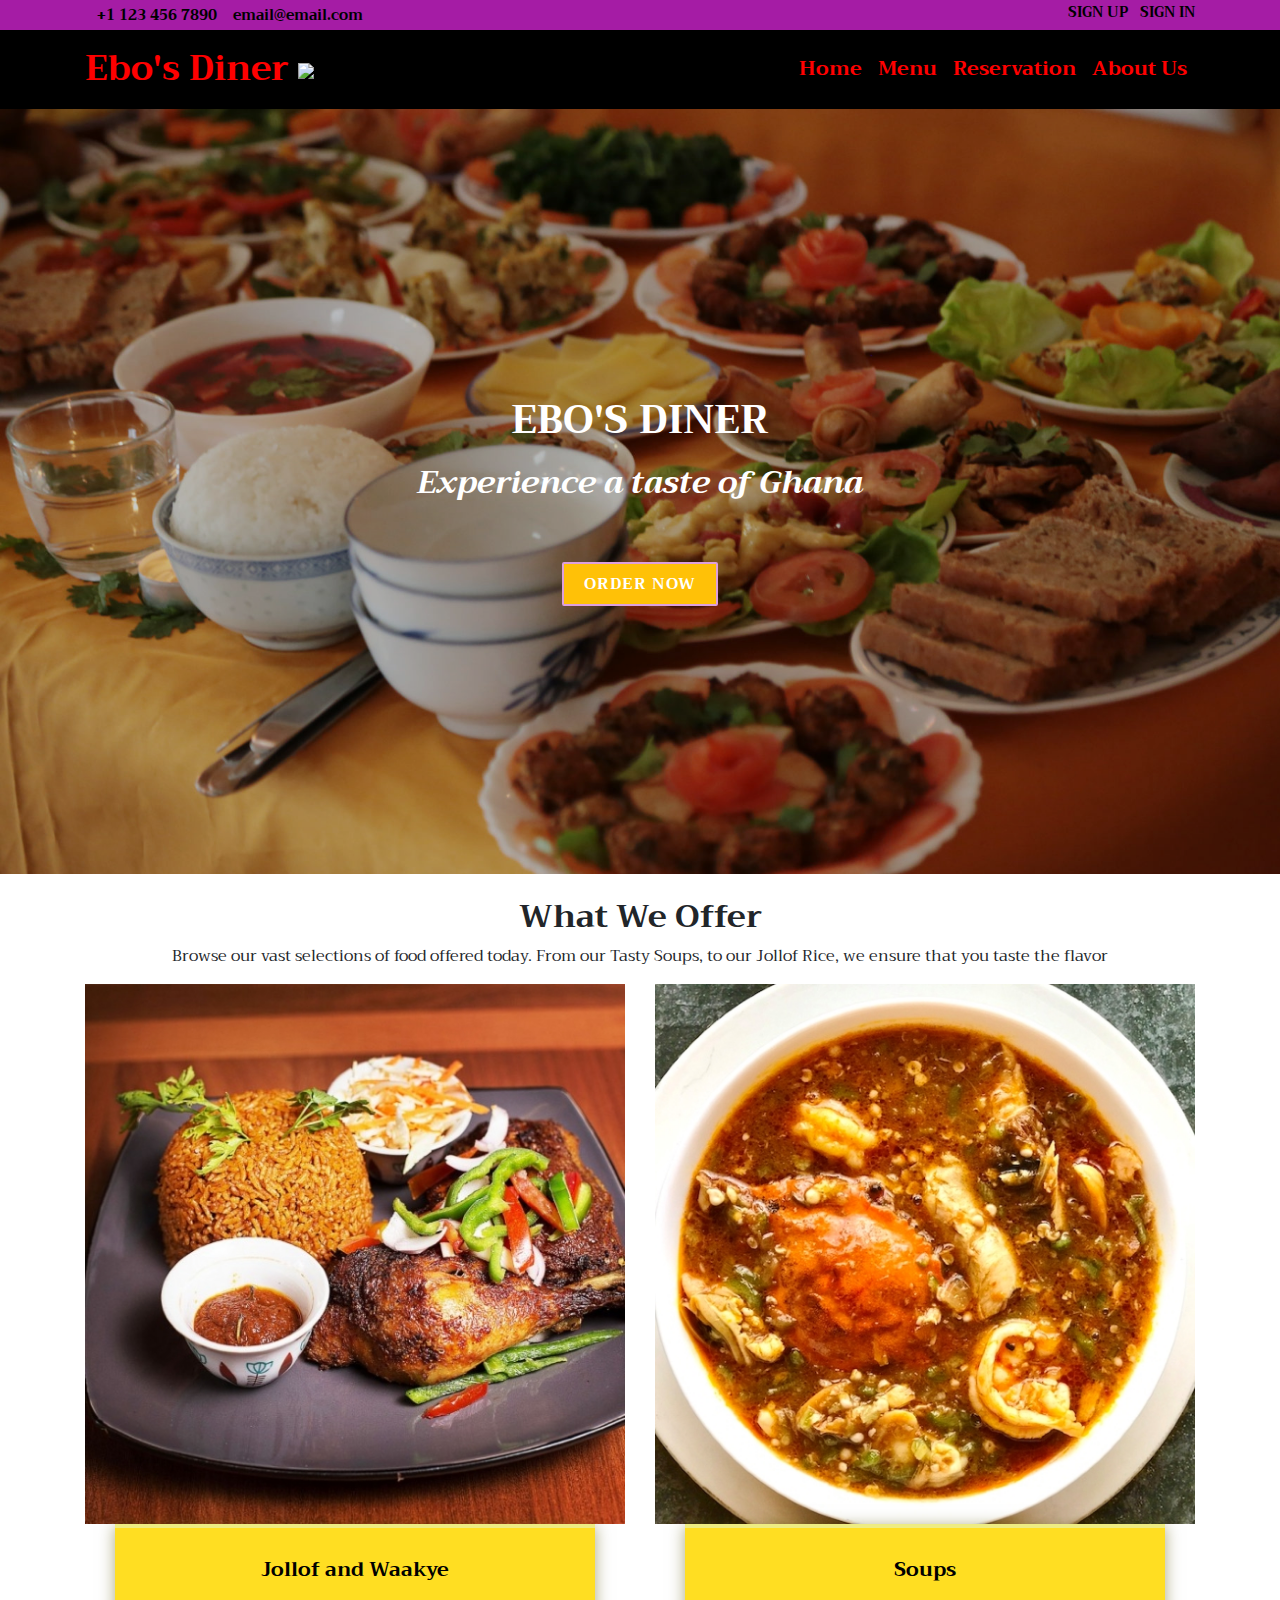
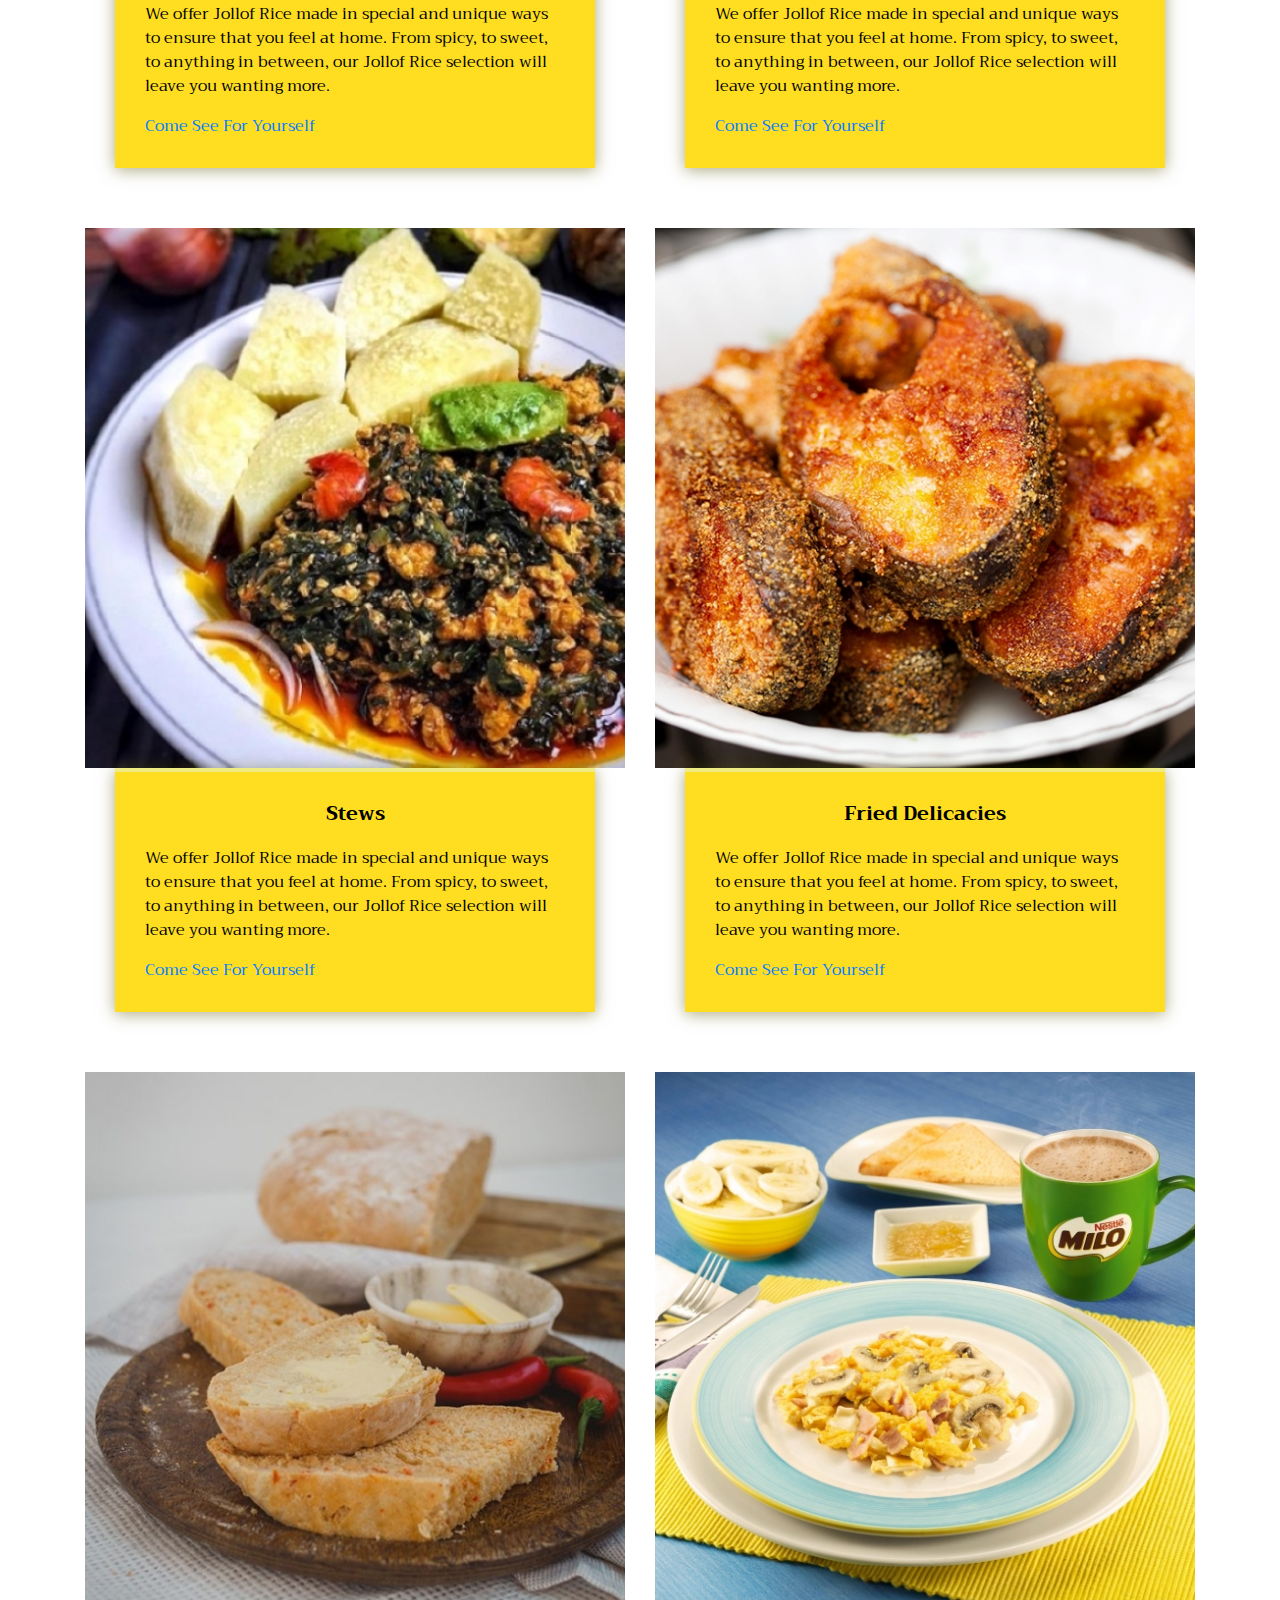
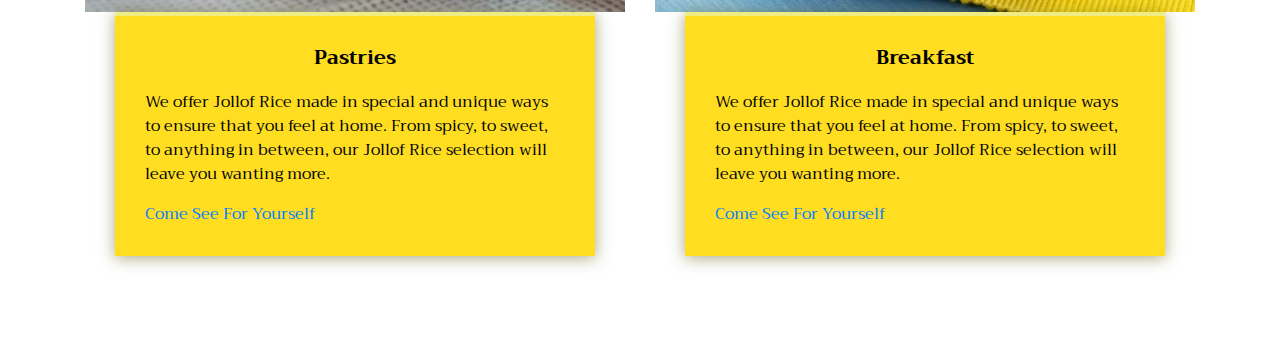
==== index.html @ 448d0c9b "main food page" ====
<!DOCTYPE html>
<html lang="en">
<head>
    <meta charset="UTF-8">
    <meta http-equiv="X-UA-Compatible" content="IE=edge">
    <meta name="viewport" content="width=device-width, initial-scale=1.0">
    <link rel="stylesheet" href="https://stackpath.bootstrapcdn.com/bootstrap/4.3.1/css/bootstrap.min.css" integrity="sha384-ggOyR0iXCbMQv3Xipma34MD+dH/1fQ784/j6cY/iJTQUOhcWr7x9JvoRxT2MZw1T" 
    crossorigin="anonymous">
    <link rel="stylesheet" href="styles.css">
    <link rel="preconnect" href="https://fonts.gstatic.com">
    <link href="https://fonts.googleapis.com/css2?family=Limelight&family=Trirong:ital,wght@0,400;0,500;1,400&display=swap" rel="stylesheet">
    <title>Ebo's Diner</title>
</head>
<body>
    

<section>
    <div class="cover">
        <div class="container">
            <div class="row">
                <div class="col-md-6 d-flex align-items-center">
                    <p class="mb-0 phone pl-md-2">
                        <a href="#" class="mr-2">
                            <i class="fas fa-phone mr-1"></i>
                            +1 123 456 7890
                        </a>
                        <a href="#"><i class="fas fa-paper-plane mr-1"></i>
                        email@email.com
                        </a>
                    </p>
                </div>
                <div class="col-md-6 d-flex justify-content-md-end">
                    <div class="social-icon mr-4">
                        <p class="mb-0 d-flex">
                            <a href="#" class="d-flex align-items-center justify-content-center">
                                <i class="fab fa-facebook"></i>
                            </a>
                            <a href="#" class="d-flex align-items-center justify-content-center">
                                <i class="fab fa-twitter"></i>
                            </a>
                            <a href="#" class="d-flex align-items-center justify-content-center">
                                <i class="fab fa-instagram"></i>
                            </a>
                        </p>
                    </div>
                    <div class="reg">
                        <a href="#" class="mr-2 mb-0">Sign Up</a>
                        <a href="">Sign In</a>
                    </div>
                </div>
            </div>
        </div>
    </div>

    <!--Nav-->
    <nav class="navbar navbar-expand-lg main-navbar bg-color main-navbar-color" id="main-navbar">
        <div class="container">
            <a class="navbar-brand" href="#">Ebo's Diner <img src="https://img.icons8.com/fluent/48/000000/street-food.png"/></a>
            <div class="order-lg-last btn-group">
                <i class="fas fa-shopping-bag fa-2x"></i>
            </div>
            <button class="navbar-toggler" type="button" data-toggle="collapse" data-target="#myNav" 
            aria-controls="nav" aria-expanded="false" aria-label="Toggle navigation"> <i class="fas fa-bars"></i>
            </button>
            <div class="collapse navbar-collapse" id="myNav">
                <ul class="navbar-nav ml-auto">
                    <li class="nav-item">
                        <a href="#" class="nav-link">Home</a>
                    </li>
                    <li class="nav-item">
                        <a href="menu.html" class="nav-link">Menu</a>
                    </li>
                    <li class="nav-item">
                        <a href="reserve.html" class="nav-link">Reservation</a>
                    </li>
                    <li class="nav-item">
                        <a href="aboutus.html" class="nav-link">About Us</a>
                    </li>
                </ul>
            </div>
        </div>
    </nav>

    <!--Hero Section-->
    <section id="hero">
        <div class="hero-container">
            <div class="hero-logo">
                <h1 class="font-weight-bold">Ebo's Diner</h1>
            </div>
            <h2 class="font-weight-bold">Experience a taste of Ghana </h2>
            <div class="actions">
                <a href="#" class="btn-get-started bg-warning">Order Now</a>
            </div>
        </div>
    </section>

    <!--Offered-->
<section id="menu" class="menu pt-4">
    <div class="container">
        <div class="section-title">
            <h2 class="text-center font-weight-bold">What We Offer</h2>
            <p class="text-center">Browse our vast selections of food offered today. From our Tasty Soups, to our Jollof Rice, we ensure that you
                taste the flavor 
            </p>
        </div>
        <div class="row">
            <div class="col-md-6 d-flex align-items-stretch">
                <div class="card">
                    <div class="card-img">
                        <img src="images/jollof1.jpg" alt="jollof">
                    </div>
                    <div class="card-body">
                        <h5 class="card-title">
                            <a href="#">Jollof and Waakye</a>
                        </h5>
                        <p class="card-text">
                            We offer Jollof Rice made in special and unique ways to ensure that you feel at home. From spicy, to sweet, 
                            to anything in between, our Jollof Rice selection will leave you wanting more. 
                        </p>
                        <div class="read more">
                            <a href="#">
                                <i class="fas fa-arrow-circle-right"></i>
                                Come See For Yourself 
                            </a>
                        </div>
                    </div>
                </div>
            </div>
            <!---->

            <div class="col-md-6 d-flex align-items-stretch">
                <div class="card">
                    <div class="card-img">
                        <img src="images/banku2.jpg" alt="jollof">
                    </div>
                    <div class="card-body">
                        <h5 class="card-title">
                            <a href="#">Soups</a>
                        </h5>
                        <p class="card-text">
                            We offer Jollof Rice made in special and unique ways to ensure that you feel at home. From spicy, to sweet, 
                            to anything in between, our Jollof Rice selection will leave you wanting more. 
                        </p>
                        <div class="read more">
                            <a href="#">
                                <i class="fas fa-arrow-circle-right"></i>
                                Come See For Yourself 
                            </a>
                        </div>
                    </div>
                </div>
            </div>
            <!---->

            <div class="col-md-6 d-flex align-items-stretch">
                <div class="card">
                    <div class="card-img">
                        <img src="images/stew7.jpg" alt="jollof">
                    </div>
                    <div class="card-body">
                        <h5 class="card-title">
                            <a href="#">Stews</a>
                        </h5>
                        <p class="card-text">
                            We offer Jollof Rice made in special and unique ways to ensure that you feel at home. From spicy, to sweet, 
                            to anything in between, our Jollof Rice selection will leave you wanting more. 
                        </p>
                        <div class="read more">
                            <a href="#">
                                <i class="fas fa-arrow-circle-right"></i>
                                Come See For Yourself 
                            </a>
                        </div>
                    </div>
                </div>
            </div>
            <!---->

            <div class="col-md-6 d-flex align-items-stretch">
                <div class="card">
                    <div class="card-img">
                        <img src="images/fish2.jpg" alt="jollof">
                    </div>
                    <div class="card-body">
                        <h5 class="card-title">
                            <a href="#">Fried Delicacies</a>
                        </h5>
                        <p class="card-text">
                            We offer Jollof Rice made in special and unique ways to ensure that you feel at home. From spicy, to sweet, 
                            to anything in between, our Jollof Rice selection will leave you wanting more. 
                        </p>
                        <div class="read more">
                            <a href="#">
                                <i class="fas fa-arrow-circle-right"></i>
                                Come See For Yourself 
                            </a>
                        </div>
                    </div>
                </div>
            </div>
            <!---->

            <div class="col-md-6 d-flex align-items-stretch">
                <div class="card">
                    <div class="card-img">
                        <img src="images/bread2.jpg" alt="jollof">
                    </div>
                    <div class="card-body">
                        <h5 class="card-title">
                            <a href="#">Pastries</a>
                        </h5>
                        <p class="card-text">
                            We offer Jollof Rice made in special and unique ways to ensure that you feel at home. From spicy, to sweet, 
                            to anything in between, our Jollof Rice selection will leave you wanting more. 
                        </p>
                        <div class="read more">
                            <a href="#">
                                <i class="fas fa-arrow-circle-right"></i>
                                Come See For Yourself 
                            </a>
                        </div>
                    </div>
                </div>
            </div>
            <!---->

            <div class="col-md-6 d-flex align-items-stretch">
                <div class="card">
                    <div class="card-img">
                        <img src="images/breakfast1.jpg" alt="jollof">
                    </div>
                    <div class="card-body">
                        <h5 class="card-title">
                            <a href="#">Breakfast</a>
                        </h5>
                        <p class="card-text">
                            We offer Jollof Rice made in special and unique ways to ensure that you feel at home. From spicy, to sweet, 
                            to anything in between, our Jollof Rice selection will leave you wanting more. 
                        </p>
                        <div class="read more">
                            <a href="#">
                                <i class="fas fa-arrow-circle-right"></i>
                                Come See For Yourself 
                            </a>
                        </div>
                    </div>
                </div>
            </div>
        </div>
    </div>
</section>
</section>


<script src="app.js"></script>

<script src="https://kit.fontawesome.com/389769c8c7.js" crossorigin="anonymous"></script>

<script src="https://code.jquery.com/jquery-3.3.1.slim.min.js" integrity="sha384-q8i/X+965DzO0rT7abK41JStQIAqVgRVzpbzo5smXKp4YfRvH+8abtTE1Pi6jizo" crossorigin="anonymous"></script>
<script src="https://cdnjs.cloudflare.com/ajax/libs/popper.js/1.14.7/umd/popper.min.js" integrity="sha384-UO2eT0CpHqdSJQ6hJty5KVphtPhzWj9WO1clHTMGa3JDZwrnQq4sF86dIHNDz0W1" crossorigin="anonymous"></script>
<script src="https://stackpath.bootstrapcdn.com/bootstrap/4.3.1/js/bootstrap.min.js" integrity="sha384-JjSmVgyd0p3pXB1rRibZUAYoIIy6OrQ6VrjIEaFf/nJGzIxFDsf4x0xIM+B07jRM" crossorigin="anonymous"></script>
</body>
</html>
---- styles.css ----
body {
    font-family: 'Limelight', cursive;
    font-family: 'Trirong', serif;
}

.cover {
    position: relative;
    z-index: 0;
    width: 100%;
    background: rgb(165, 28, 165);
}

.phone {
    z-index: 1;
    font-weight: 200;
}

.phone i {
    color: black;
}

.phone a {
    color: black;
    font-size: .9rem;
    font-weight: bold;
}

.reg {
    width: 50%;
    text-align: right;
}

.reg a {
    color: black;
    text-transform: uppercase;
    font-size: 0.9rem;
    font-weight: bold;
}

.social-icon {
    display: inline-block;
    width: 50%;
}

.social-icon p {
    display: block;
    width: 100%;
}

.social-icon p a {
    height: 30px;
    margin-right: 10px;
}

.social-icon p a i {
    font-size: 13px;
    color: black;
}

.social-icon p a:hover {
    background: rgb(228, 228, 18);
    border-color: rgb(228, 228, 18);
}

.social-icon p a:hover i {
    color: white;
}

.bg-color {
    background: black;
}

.navbar-brand {
    color: red;
    font-weight: bold;
    font-size: 35px!important;
}

.nav-link {
    font-weight: bold;
    color: red;
    font-size: 20px;
}

.btn-group {
    color: red;
}

.navbar-toggler i {
    color: red;
}

#hero {
    display: table;
    width: 100%;
    height: 85vh;
    background: url(./images/background6.jpg);
    background-size: cover;
}

@media (min-width: 1024px) {
    #hero {
        background-attachment: fixed;
    }
}

#hero .hero-logo {
    margin: 20px;
    max-width: 100%;
}

#hero .hero-container {
    background: rgba(0,0,0,0.2);
    display: table-cell;
    margin: 0;
    padding: 0;
    text-align: center;
    vertical-align: middle;
}

#hero h1 {
    margin: 30px 0 10px 0;
    font-weight: bold;
    line-height: 48px;
    text-transform: uppercase;
    color: white;
}

@media (max-width: 768px) {
    #hero h1 {
        font-size: 28px;
        line-height: 36px;
    }
}

#hero h2 {
    color: white;
    margin-bottom: 50px;
    font-style: italic;
}

@media (max-width: 768px) {
    #hero h2 {
        font-size: 24px;
        line-height: 26px;
        margin-bottom: 30px;
    }
    #hero h2 {
        font-size: 24px;
        line-height: 26px;
        margin-bottom: 30px;
    }
}

#hero .actions a {
    text-transform: uppercase;
    font-weight: bold;
    font-size: 16px;
    letter-spacing: 1px;
    display: inline-block;
    padding: 8px 20px;
    border-radius: 2px;
    transition: 0.5s;
    margin: 10px;
}

#hero .btn-get-started {
    background: red;
    border: 2px solid plum;
    color: white;
}

#hero .btn-get-started:hover {
    background: none;
    border: 2px solid white;
    color: white;
    text-decoration: none;
    font-style: italic;
}

.menu {
    padding-bottom: 40px;
}

.menu .card {
    border: 0;
    padding: 0 30px;
    margin-bottom: 60px;
    position: relative;
    background: transparent;
}

.menu .card-img {
    width: calc(100% + 60px);
    margin-left: -30px;
    overflow: hidden;
    z-index: 9;
    border-radius: 0;
}

.menu .card-img img {
    max-width: 100%;
    transition: all 0.3s ease-in-out;
}

.menu .card-body {
    z-index: 10;
    background: rgb(255, 222, 34);
    border-top: 4px solid rgb(238, 236, 130);
    padding: 30px;
    box-shadow: 0px 2px 15px rgba(92, 86, 0, 0.5);
    transition: 0.3s;
}

.menu .card-title {
    font-weight: bold;
    text-align: center;
    margin-bottom: 20px;
}

.menu .card-title a {
    color: black;
    transition: 0.3s;
}

.menu .card-text {
    color: black;
}

.menu .read-more a {
    color: black;
    text-transform: uppercase;
    font-weight: bold;
    font-size: 12px;
    transition: 0.3s;
}

.menu .read-more a:hover {
    color: coral;
}

.menu .card:hover img {
    transform: scale(1.1);

}

.menu .card:hover .card-body {
    border-color: rgb(255, 251, 0);
}

.menu .card:hover .card-body {
    border-color: goldenrod;
}

.menu .card:hover .card-body .card-title a {
    color: rgb(240, 49, 49);
}

.bg-img {
    background: black;
}

.text-color {
    color: gold;
}

.food-section h2 {
    font-style: italic;
    font-size: 40px;
}

.food {
    width: 100%;
    display: block;
    margin-bottom: 30px;
    transition: all 0.3s ease;
}

.food .img {
    display: block;
    border-radius: 10px;
    height: 500px;
    position: relative;
    transition: all 0.3s ease;
    z-index: 0;
}

.food .img:after {
    z-index: -1;
    position: absolute;
    top: 0;
    left: 0;
    right: 0;
    bottom: 0;
    content: '';
    background: black;
    opacity: 0;
    border-radius: 4px;
    transition: all 0.6s ease;
}

.food .img .icons .icon-block a {
    margin: 0 10px;
    width: 65px;
    height: 65px;
    border: 1px solid rgba(3, 0, 0, 0.5);
}

.food .img .icons .icon-block a i {
    color: white;
}

.food .text {
    padding: 20px;
    position: relative;
}

.food .text .new, .food .text .day, .food .text .week {
    position: absolute;
    top: 0;
    left: 4px;
    font-size: 15px;
    padding: 0 10px;
    color: white;
}

.food .text .new {
    background: red
}

.food .text .day {
    background: rgb(253, 215, 1);
    color: black;
}

.food .text .week {
    background: rgb(0, 94, 0);
}

.food .text h2 {
    font-size: 22px;
    text-transform: capitalize;
    font-weight: 500;
}

.food .text .category {
    font-style: italic;
    color: rgb(180, 8, 180)
}

.food .text .price {
    font-style: italic;
    color: white;
}

.food:hover .img .icons {
    opacity: 1;
}

.food:hover .img:after {
    opacity: .3;
}

.glow {
    display: inline-block;
    vertical-align: middle;
    transform: perspective(1px) translateZ(0);
    box-shadow: 0 0 1px rgba(0,0,0,0);
    transition-duration: 0.3s;
    transition-property: box-shadow;
}

.glow:hover, glow:focus, glow:active {
    box-shadow: 1px 1px 8px rgb(211, 140, 9);
}

.btn-menu {
    display: inline-block;
    vertical-align: middle;
    color: rgb(255, 255, 255)!important;
    transform: perspective(1px) translateZ(0);
    box-shadow: 0 0 1px rgb(211, 140, 9);
    position: relative;
    overflow: hidden;
}

.btn-menu:before {
    content: '';
    position: absolute;
    z-index: -1;
    left: 51%;
    right: 51%;
    top: 0;
    background: goldenrod;
    height: 4px;
    transition-property: left, right;
    transition-duration: 0.3s;
    transition-timing-function: ease-out;
}

.btn-menu:hover:before, .btn-menu:focus:before, .btn-menu:active:before {
    left: 0;
    right: 0;
}
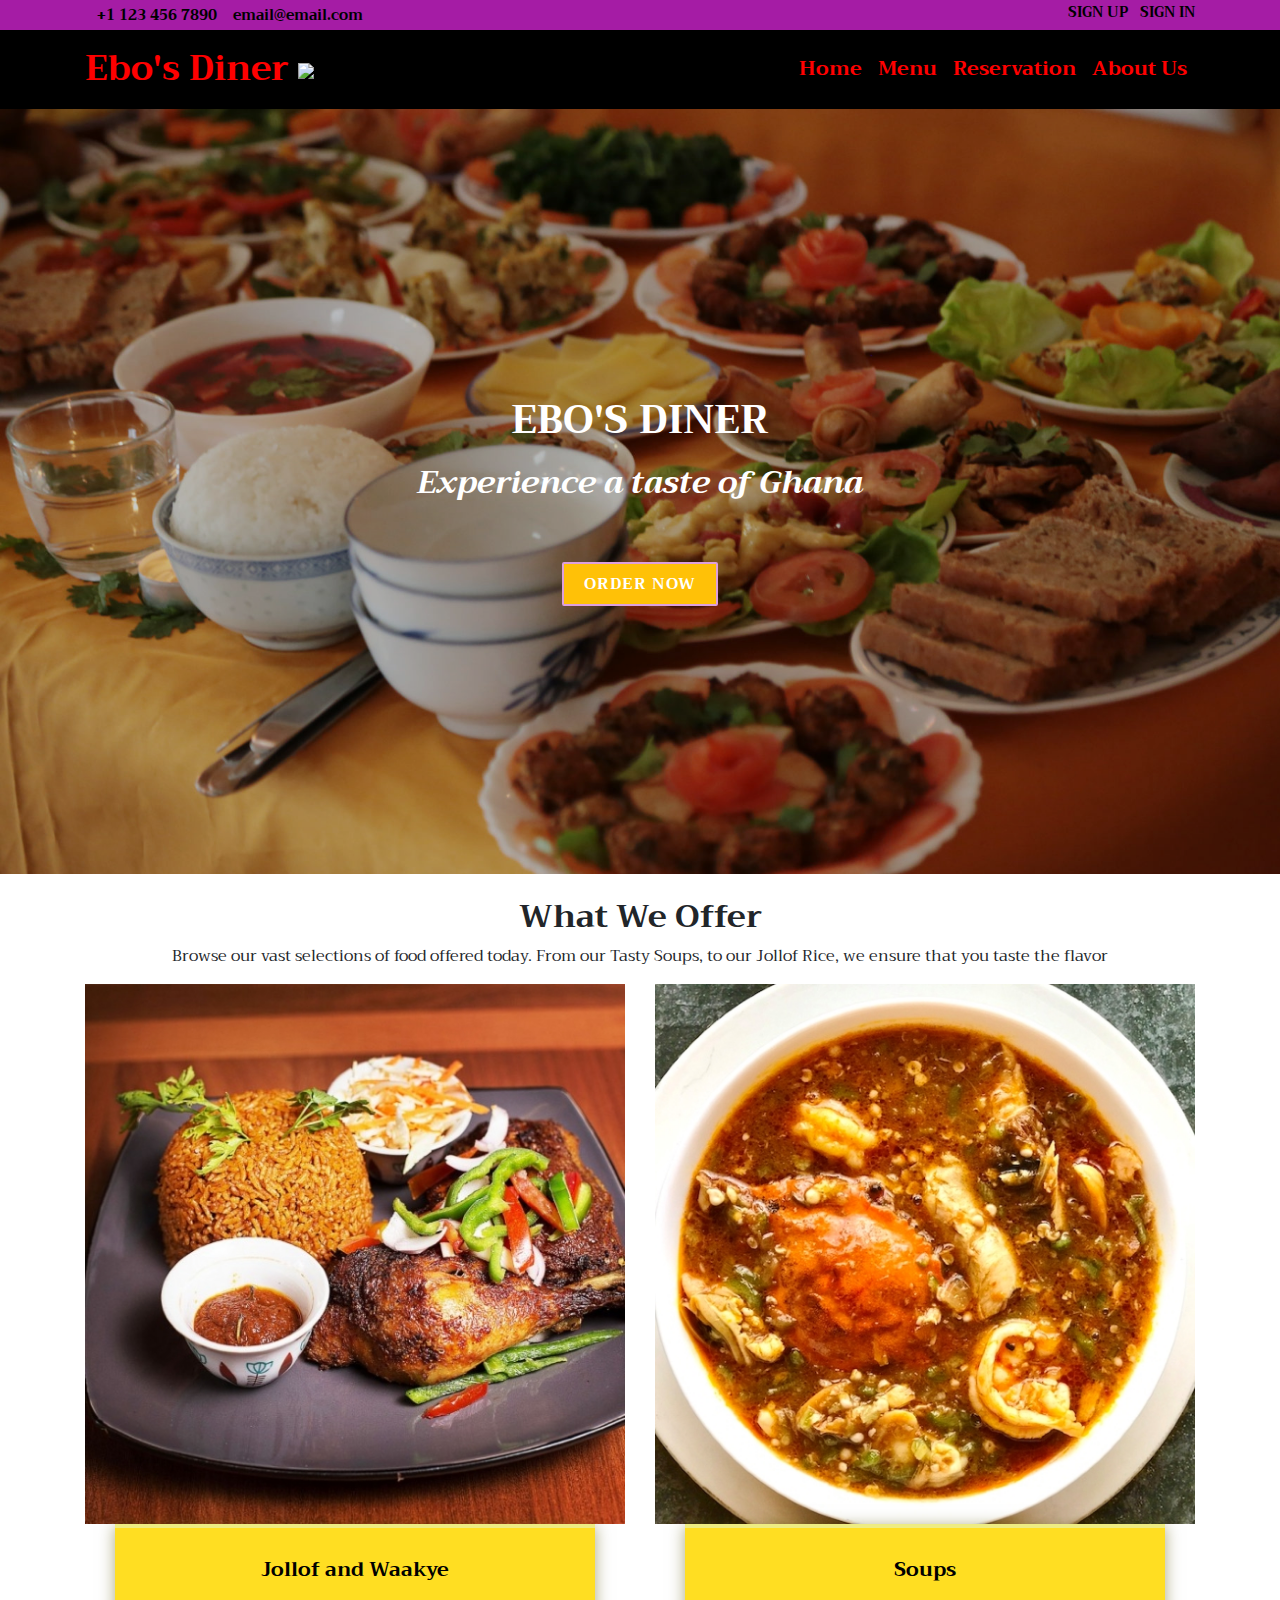
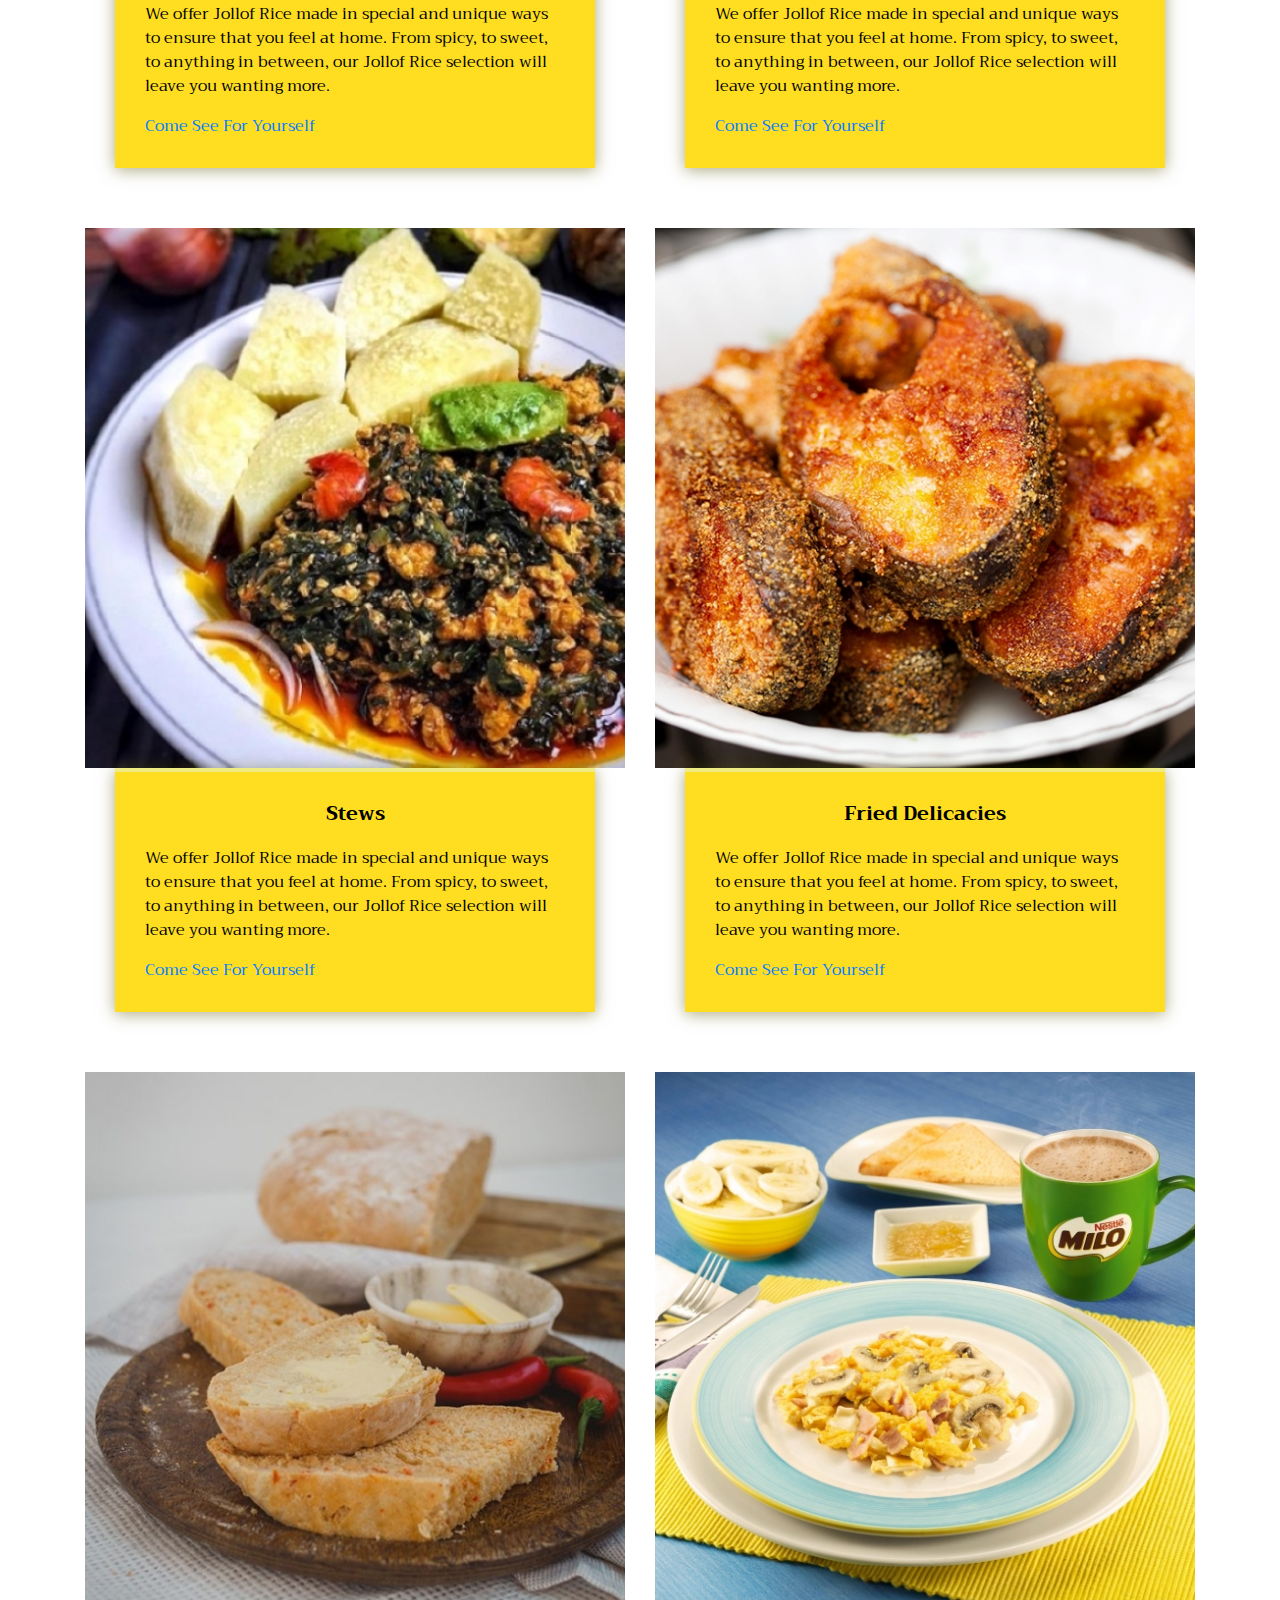
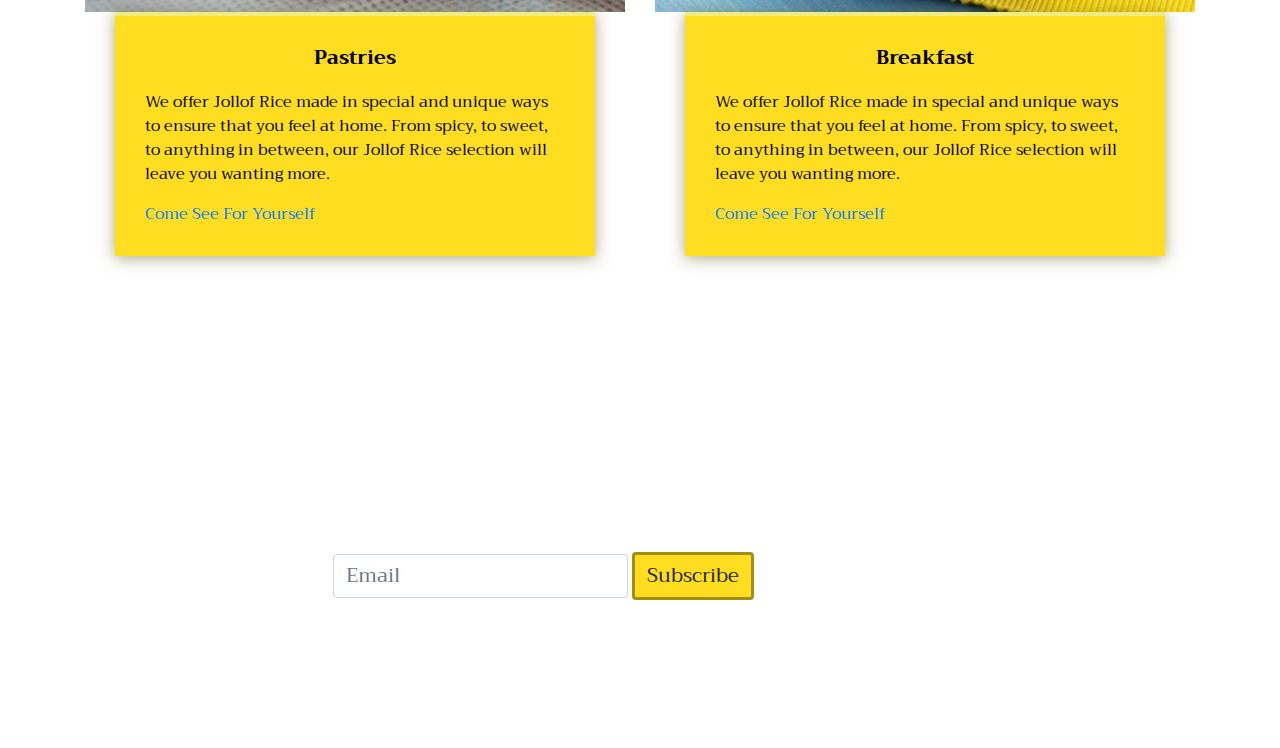
==== commit 944e4b70: "subscribe feature" ====
--- a/index.html
+++ b/index.html
@@ -94,7 +94,7 @@
         </div>
     </section>
 
-    <!--Offered-->
+    <!--Featured-->
 <section id="menu" class="menu pt-4">
     <div class="container">
         <div class="section-title">
@@ -252,7 +252,24 @@
 </section>
 
 
-<script src="app.js"></script>
+<!--Subscribe-->
+<section id="subscribe" class="py-5">
+    <div class="container">
+        <div class="row align-items-center my-5">
+            <div class="col-sm-10 mx-auto-text-center mb-5">
+                <h4 class="display-3 mb-5 text-uppercase text-white text-center">
+                    Check Out Our Latest Offers
+                </h4>
+                <form class="form-inline d-flex justify-content-center">
+                    <input type="text" class="form-control w-35" placeholder="Email">
+                    <button class="btn form-btn m-1">Subscribe</button>
+                </form>
+            </div>
+        </div>
+    </div>
+</section>
+
+
 
 <script src="https://kit.fontawesome.com/389769c8c7.js" crossorigin="anonymous"></script>
 
--- a/styles.css
+++ b/styles.css
@@ -401,4 +401,122 @@
 .btn-menu:hover:before, .btn-menu:focus:before, .btn-menu:active:before {
     left: 0;
     right: 0;
+}
+
+.chef h2 {
+    color: black;
+}
+
+.chef .col-sm-3 {
+    padding: 0;
+}
+
+.chef .card > a {
+    display: block;
+}
+
+.chef .card img {
+    width: 100%;
+}
+
+.chef .card h4 {
+    color: white;
+    text-transform: uppercase;
+}
+
+.chef .card p {
+    font-size: 11px;
+    color: white;
+    opacity: .75;
+    margin: 0;
+    padding: 0 35px;
+}
+
+.chef .card .social-nav {
+    margin-bottom: 45px;
+}
+
+.chef .card .social-nav a {
+    color: white;
+    font-size: 16px;
+    margin: 0 4px;
+}
+
+.chef .card .social-nav a:hover {
+    opacity: .75;
+}
+
+.chef .card:hover .chef-over {
+    opacity: 1;
+    visibility: visible;
+}
+
+.chef .card:hover .card-title-wrap {
+    background-color: rgb(223, 3, 47);
+}
+
+.chef .card:hover .card-title-wrap .card-title, 
+.chef .card:hover .card-title-wrap .card-text {
+    color: white;
+}
+
+.chef .chef-over {
+    padding-top:  45px;
+    position: absolute;
+    width: 100%;
+    height: 100%;
+    background: rgba(0,0,0,0.8);
+    top: 0;
+    left: 0;
+    text-align: center;
+    opacity: 0;
+    visibility: hidden;
+    transition: all 0.3s ease;
+}
+
+.chef .card-title-wrap {
+    padding: 15px 25px;
+    position: relative;
+    z-index: 9;
+    background: white;
+}
+
+.chef .card-title-wrap .card-title, 
+.chef .card-title-wrap .card-text {
+    display: block;
+    margin: 0;
+}
+
+.chef .card-title-wrap .card-title {
+    font-size: 24px;
+    color: black;
+}
+
+.chef .card-title-wrap .card-text {
+    font-size: 18px;
+    color: black;
+}
+
+#subscribe {
+    background: linear-gradient(rgba(0,0,0,0.5), rgba(0,0,0,0.5)), url(./images/background6.jpg);
+    background-attachment: fixed;
+    background-position: center;
+    background-repeat: no-repeat;
+    background-size: cover;
+}
+
+#subscribe h4 {
+    font-size: 2.5rem;
+    font-weight: bold;
+}
+
+#subscribe .form-control {
+    background: transparent;
+    font-size: 20px;
+}
+
+#subscribe .form-btn {
+    font-size: 20px;
+    background: rgb(255, 222, 34);
+    border: 3px solid rgb(163, 141, 18);
 }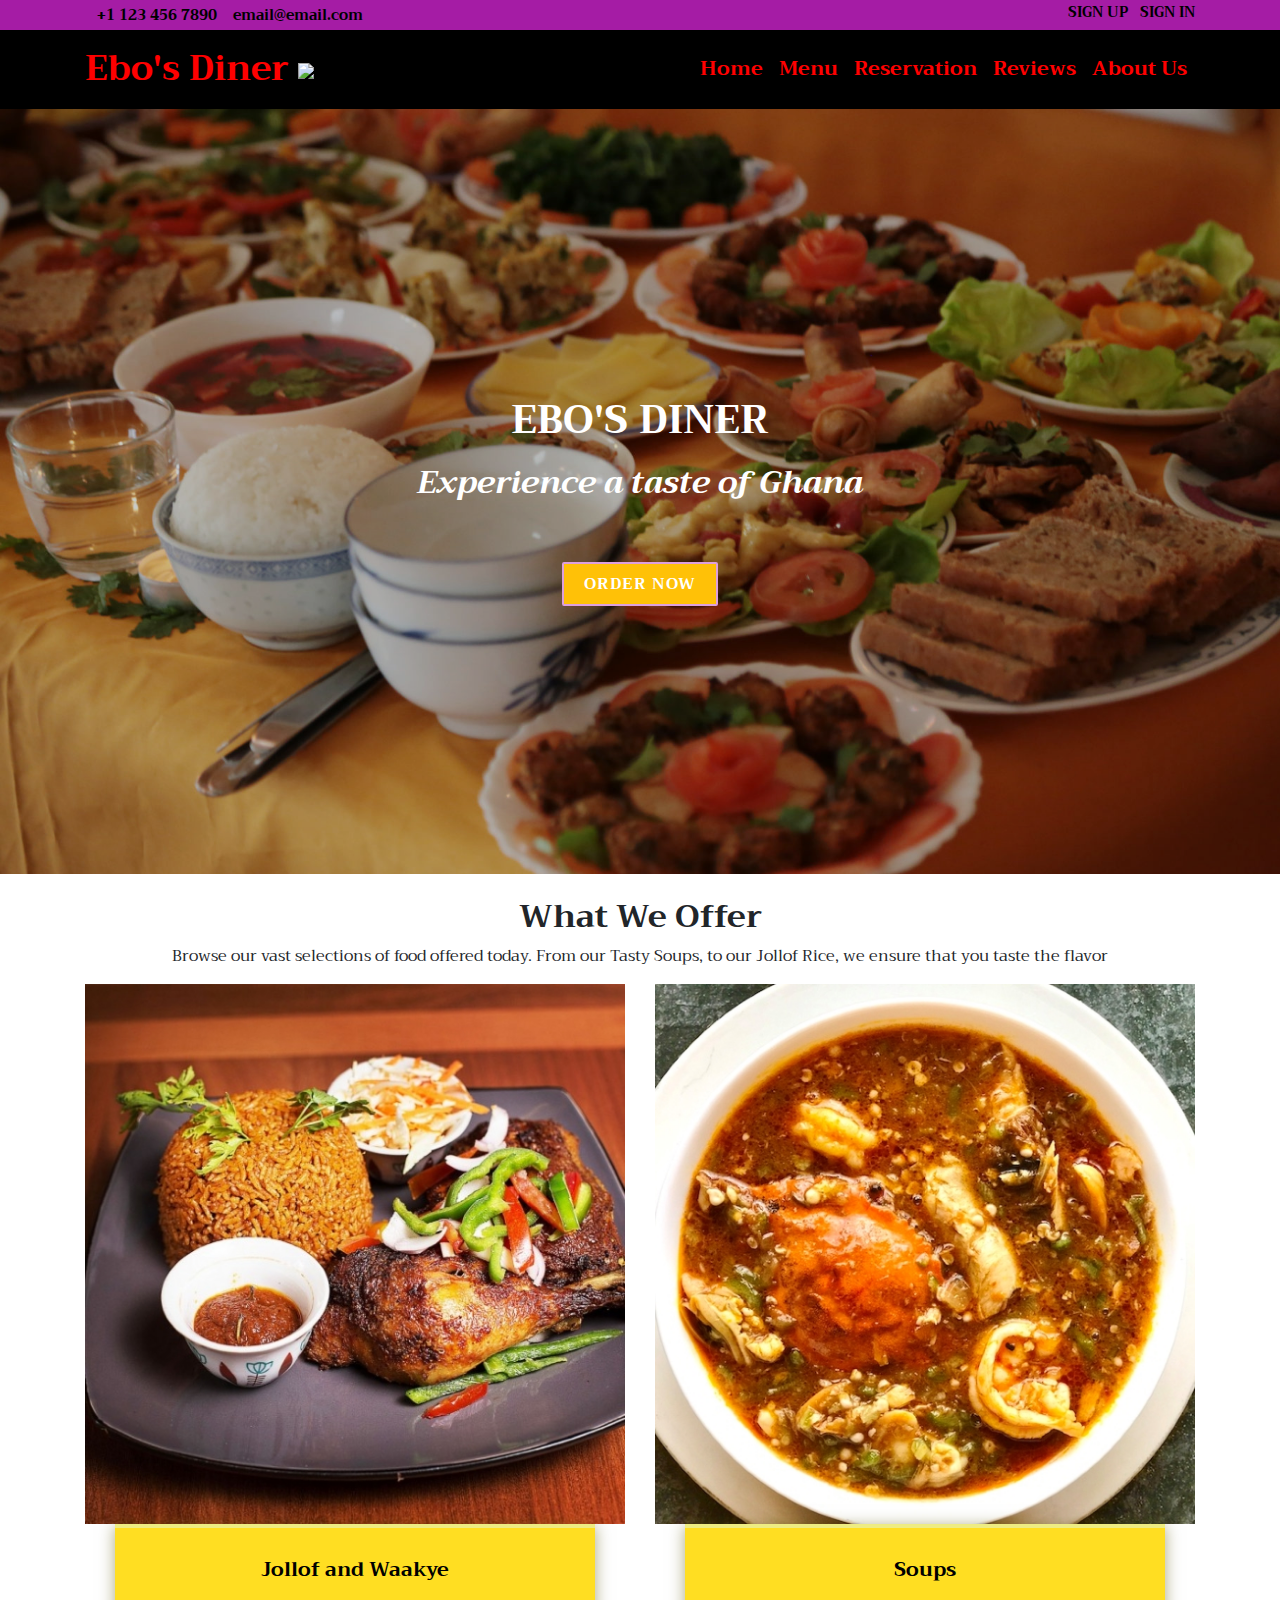
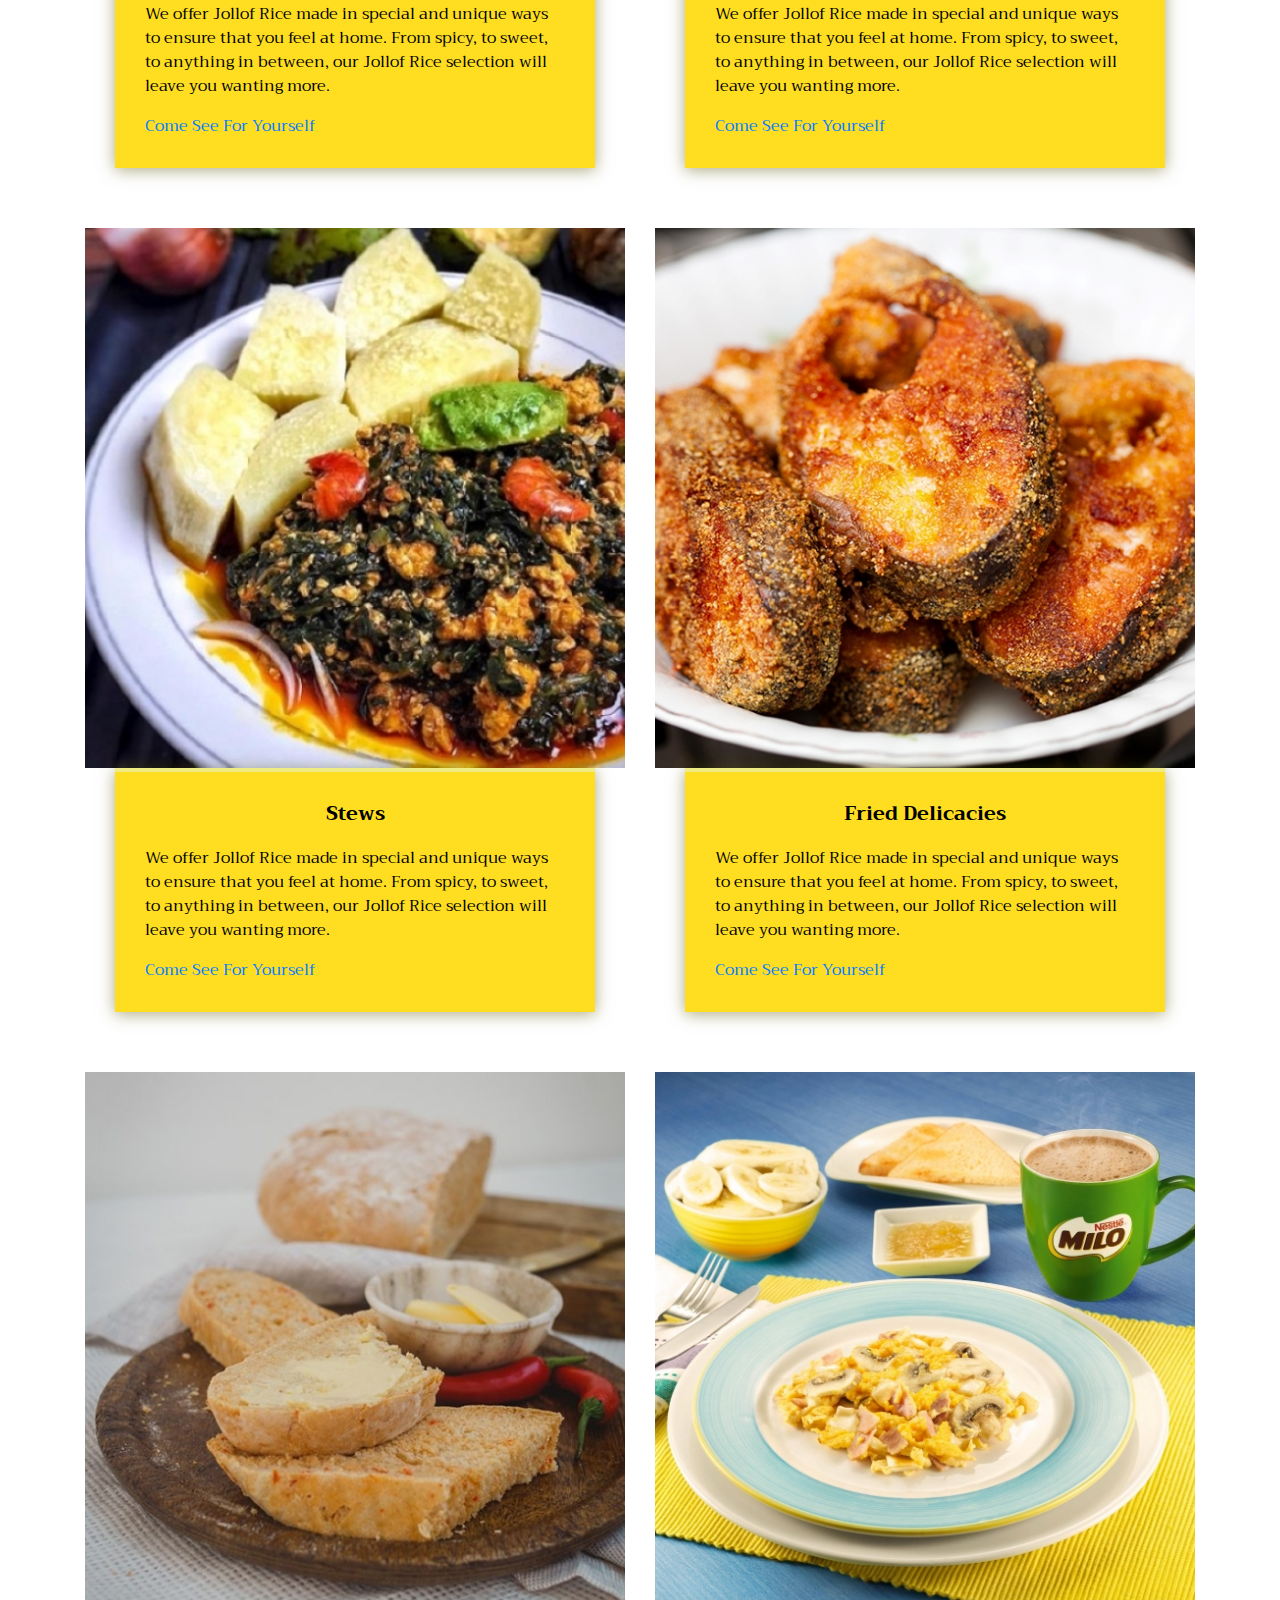
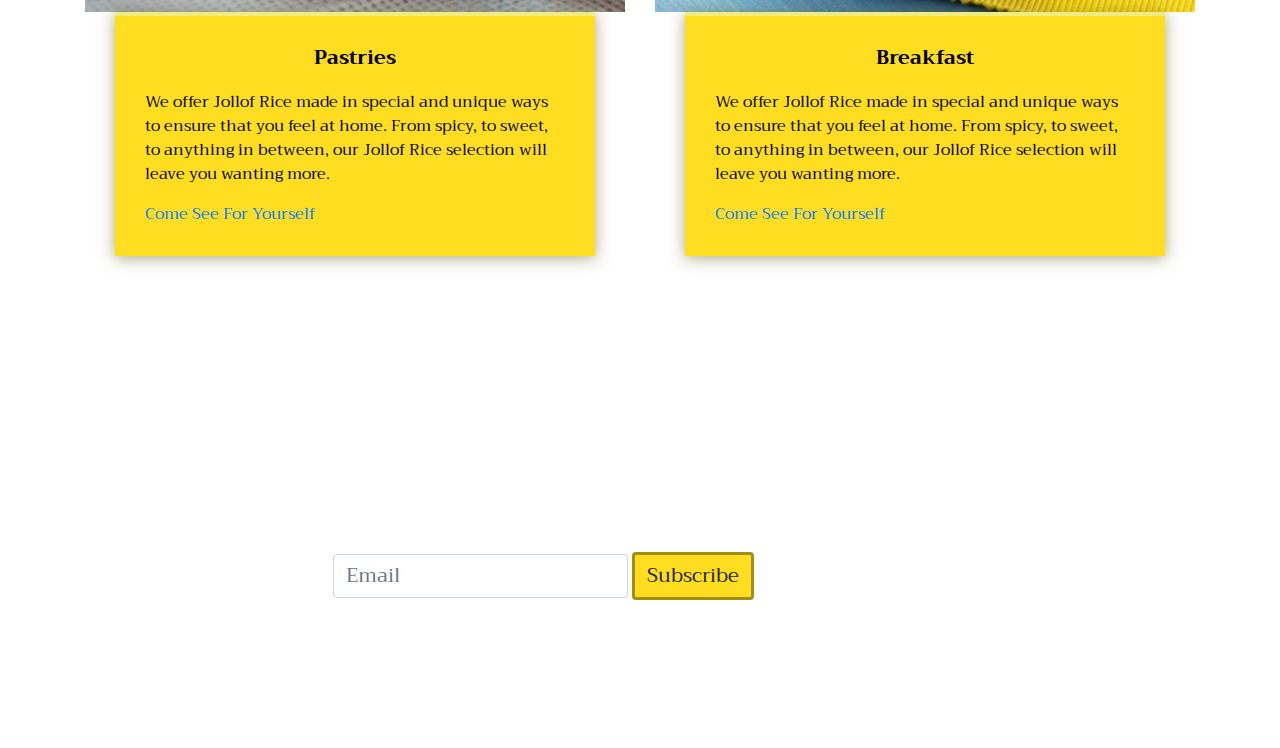
==== commit f4fd15e3: "review section" ====
--- a/index.html
+++ b/index.html
@@ -65,13 +65,16 @@
             <div class="collapse navbar-collapse" id="myNav">
                 <ul class="navbar-nav ml-auto">
                     <li class="nav-item">
-                        <a href="#" class="nav-link">Home</a>
-                    </li>
-                    <li class="nav-item">
-                        <a href="menu.html" class="nav-link">Menu</a>
+                        <a href="index.html" class="nav-link">Home</a>
+                    </li>
+                    <li class="nav-item">
+                        <a href="#" class="nav-link">Menu</a>
                     </li>
                     <li class="nav-item">
                         <a href="reserve.html" class="nav-link">Reservation</a>
+                    </li>
+                    <li class="nav-item">
+                        <a href="product.html" class="nav-link">Reviews</a>
                     </li>
                     <li class="nav-item">
                         <a href="aboutus.html" class="nav-link">About Us</a>
--- a/styles.css
+++ b/styles.css
@@ -519,4 +519,27 @@
     font-size: 20px;
     background: rgb(255, 222, 34);
     border: 3px solid rgb(163, 141, 18);
+}
+
+.reservation {
+    width: 100%;
+    background: rgba(161, 9, 9, 0.3);
+}
+
+.reservation .form-group label {
+    font-weight: bold;
+    color: black;
+}
+
+.btn-book {
+    display: inline-block;
+    vertical-align: middle;
+    color: white!important;
+    background: black!important;
+}
+
+@media (max-width: 768px) {
+    .reservation .form-group .select-wrap {
+        position: relative;
+    }
 }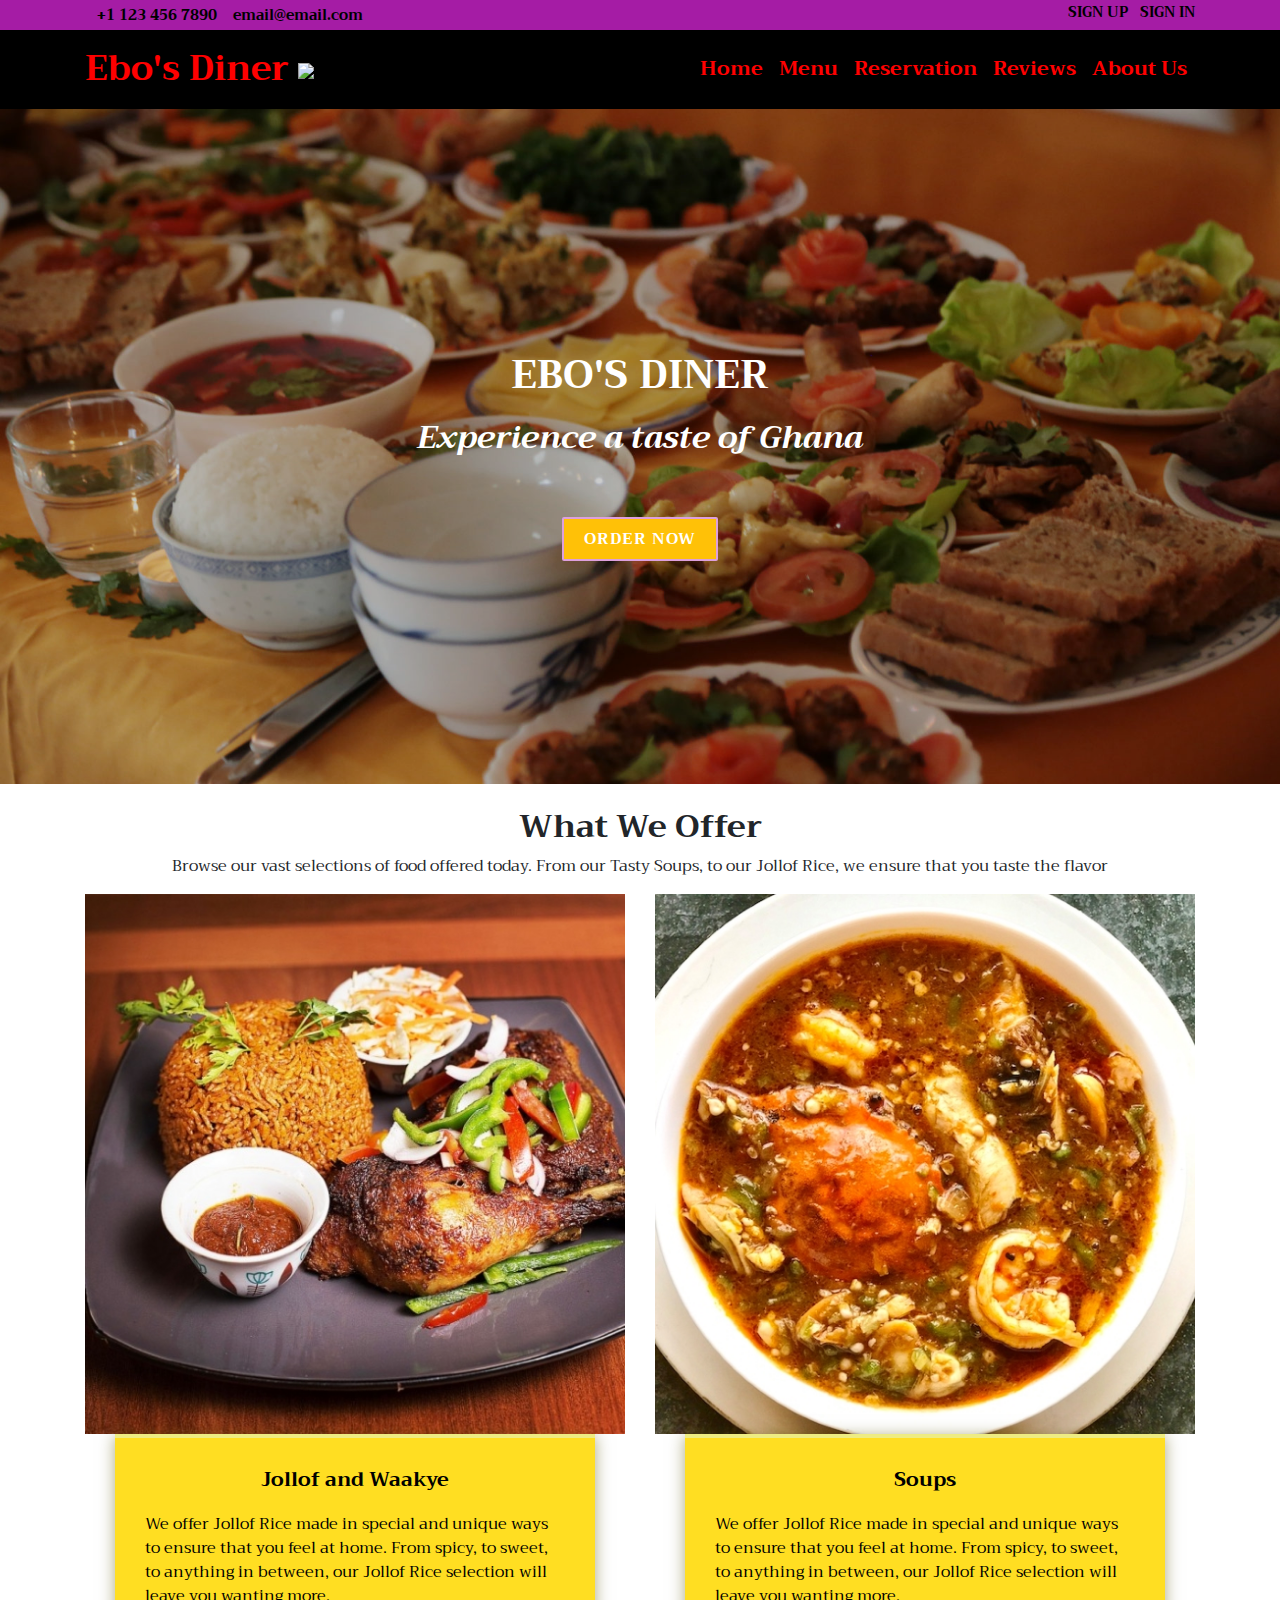
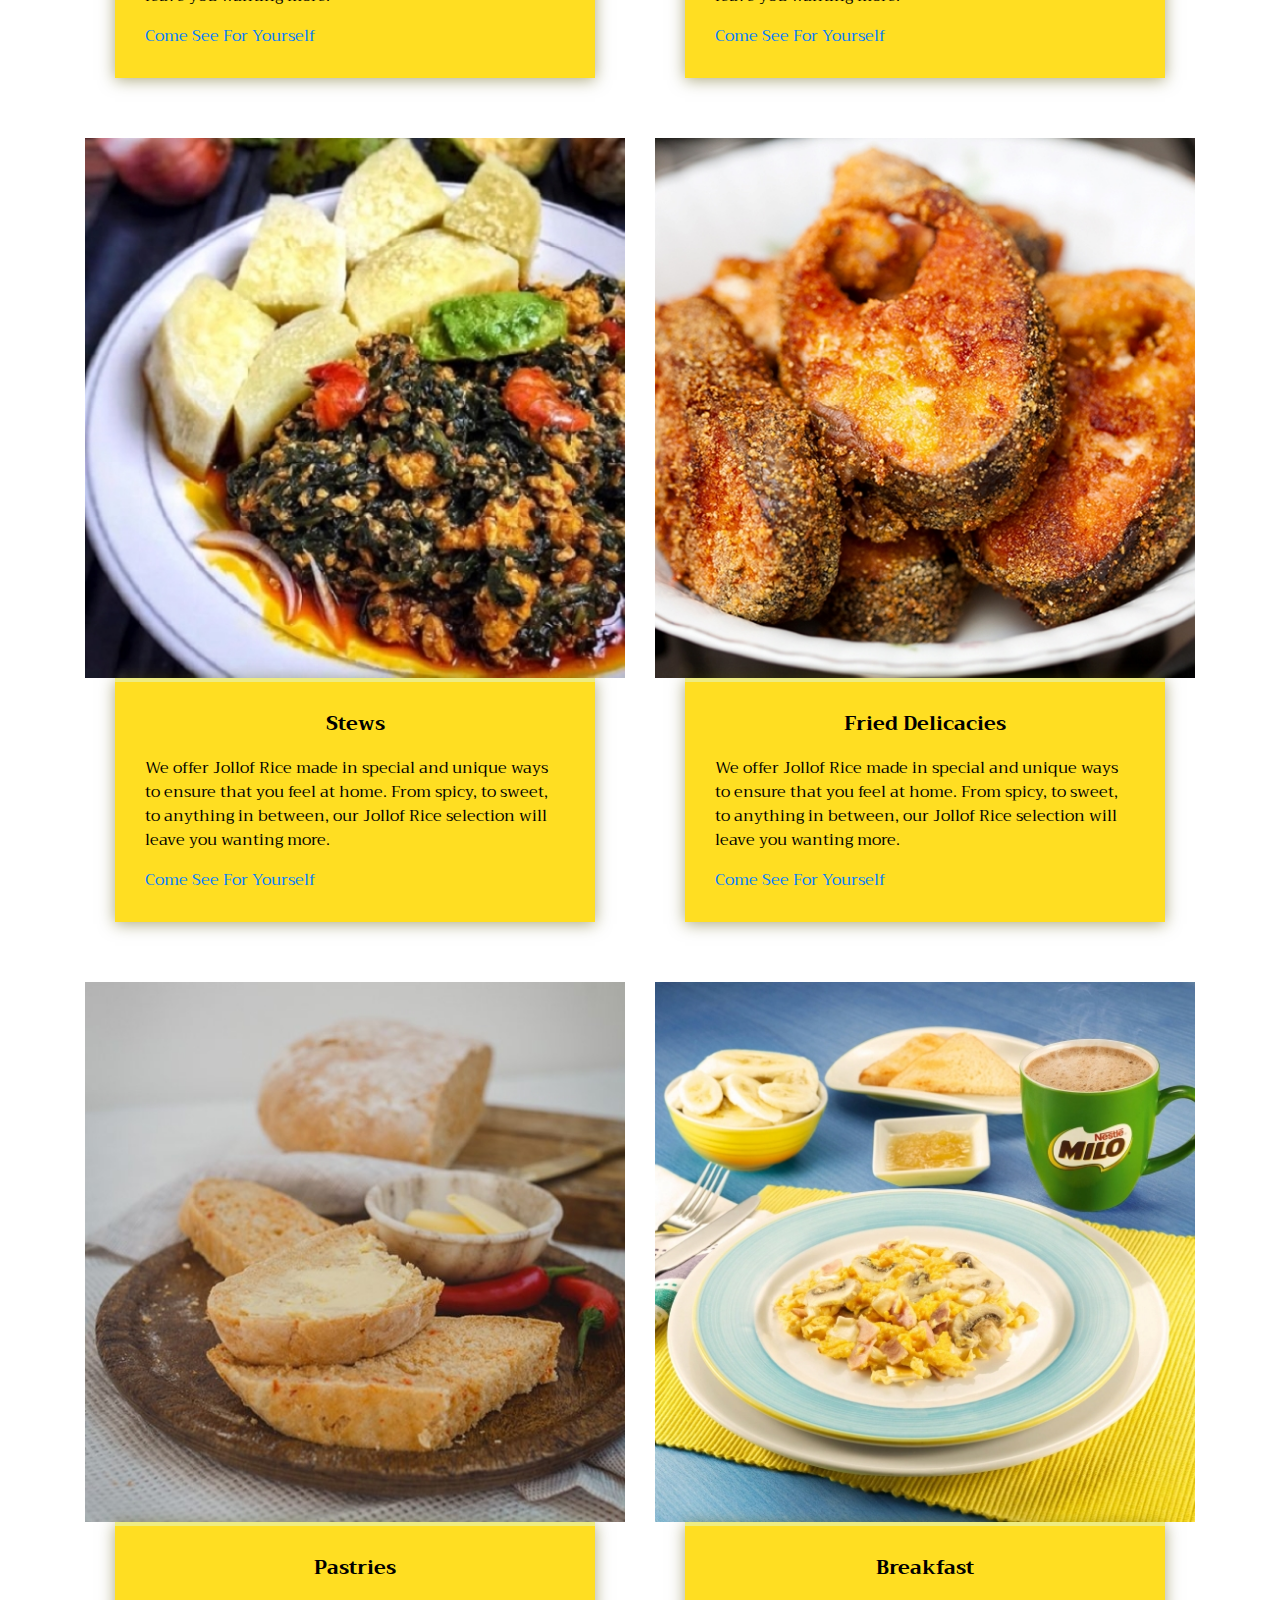
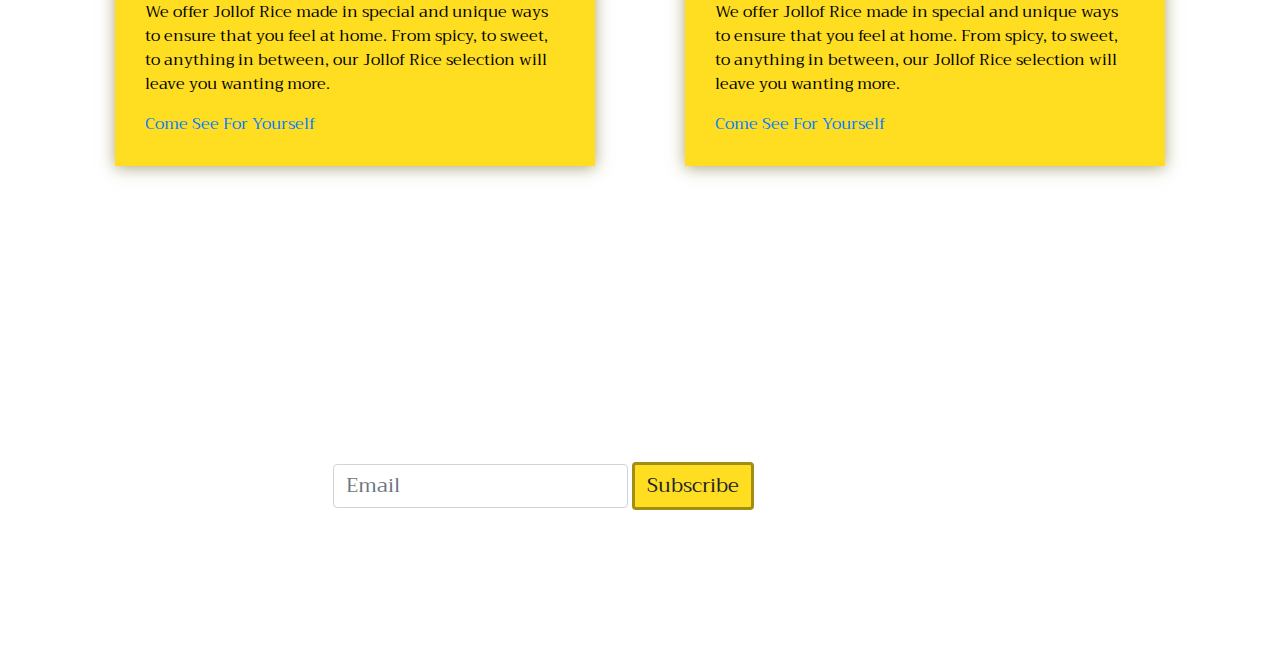
==== commit 6bd7564a: "review section complete" ====
--- a/index.html
+++ b/index.html
@@ -68,7 +68,7 @@
                         <a href="index.html" class="nav-link">Home</a>
                     </li>
                     <li class="nav-item">
-                        <a href="#" class="nav-link">Menu</a>
+                        <a href="menu.html" class="nav-link">Menu</a>
                     </li>
                     <li class="nav-item">
                         <a href="reserve.html" class="nav-link">Reservation</a>
--- a/styles.css
+++ b/styles.css
@@ -93,7 +93,7 @@
 #hero {
     display: table;
     width: 100%;
-    height: 85vh;
+    height: 75vh;
     background: url(./images/background6.jpg);
     background-size: cover;
 }
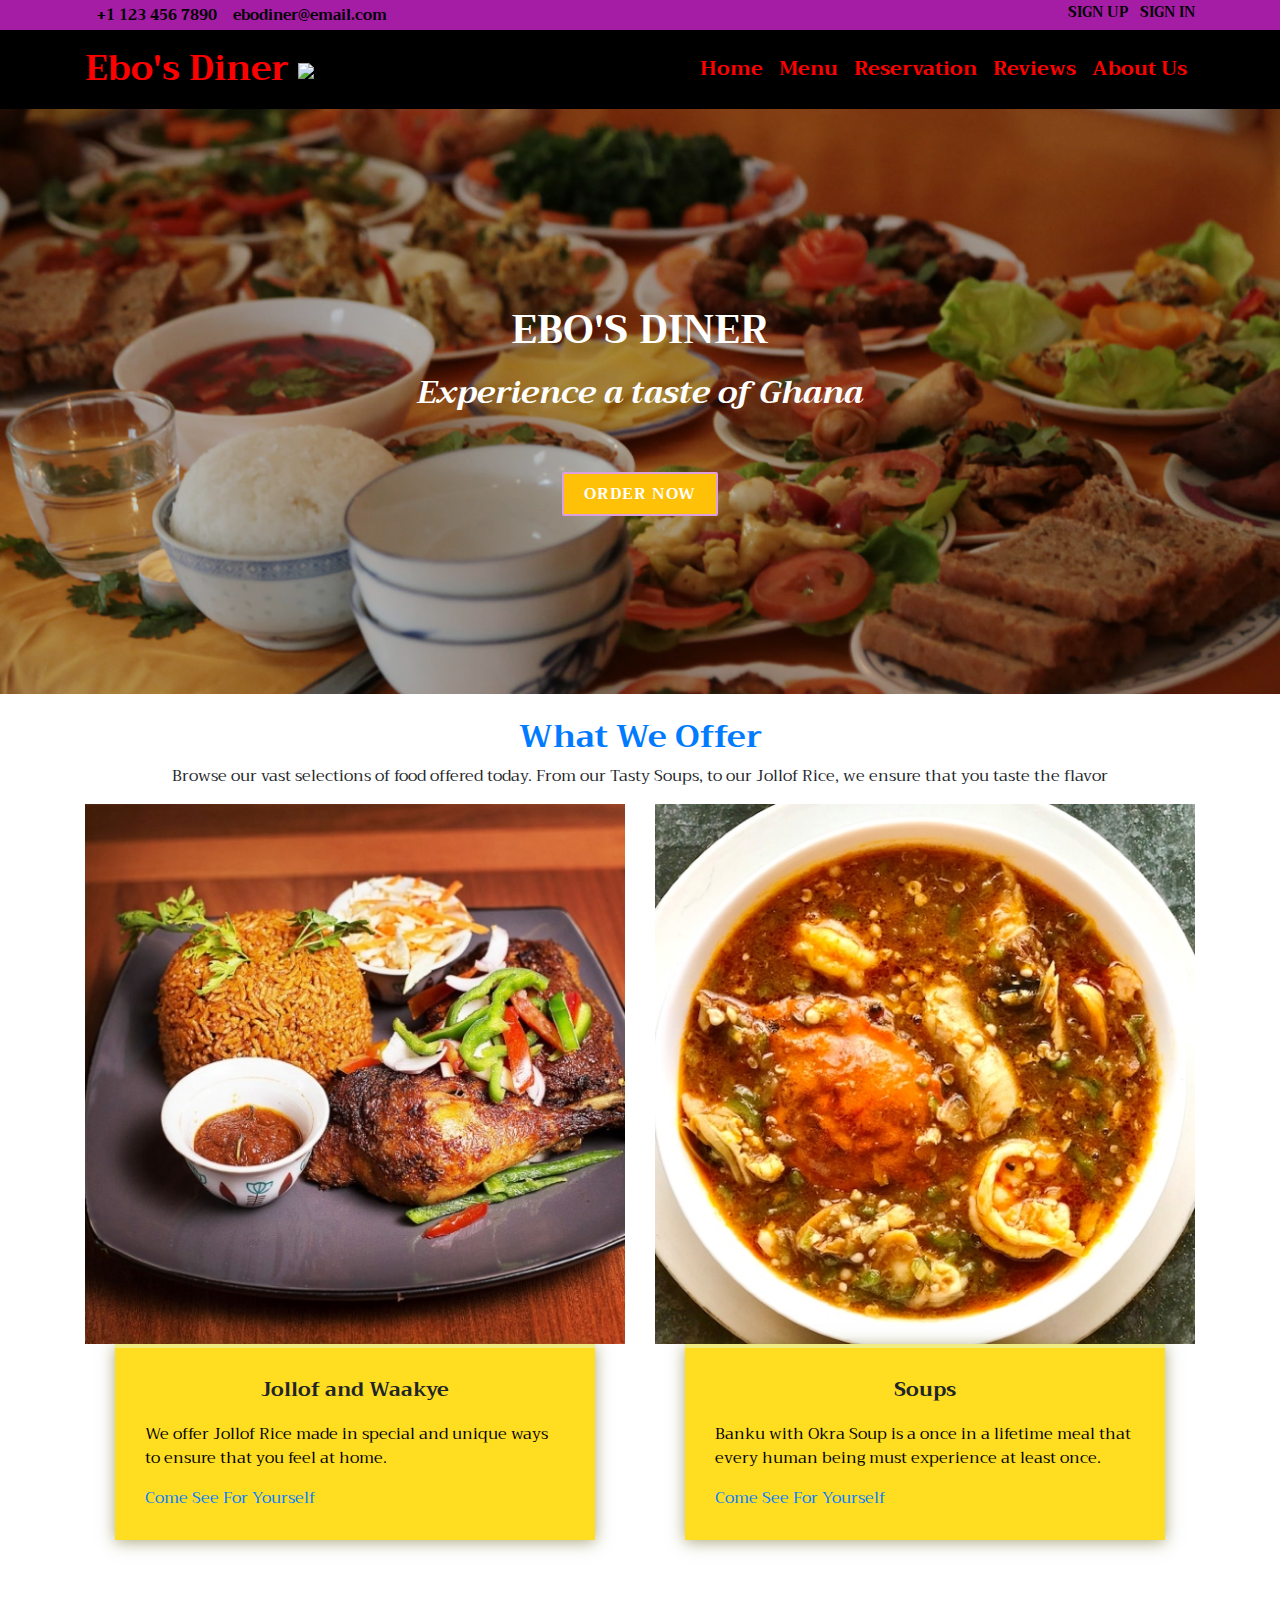
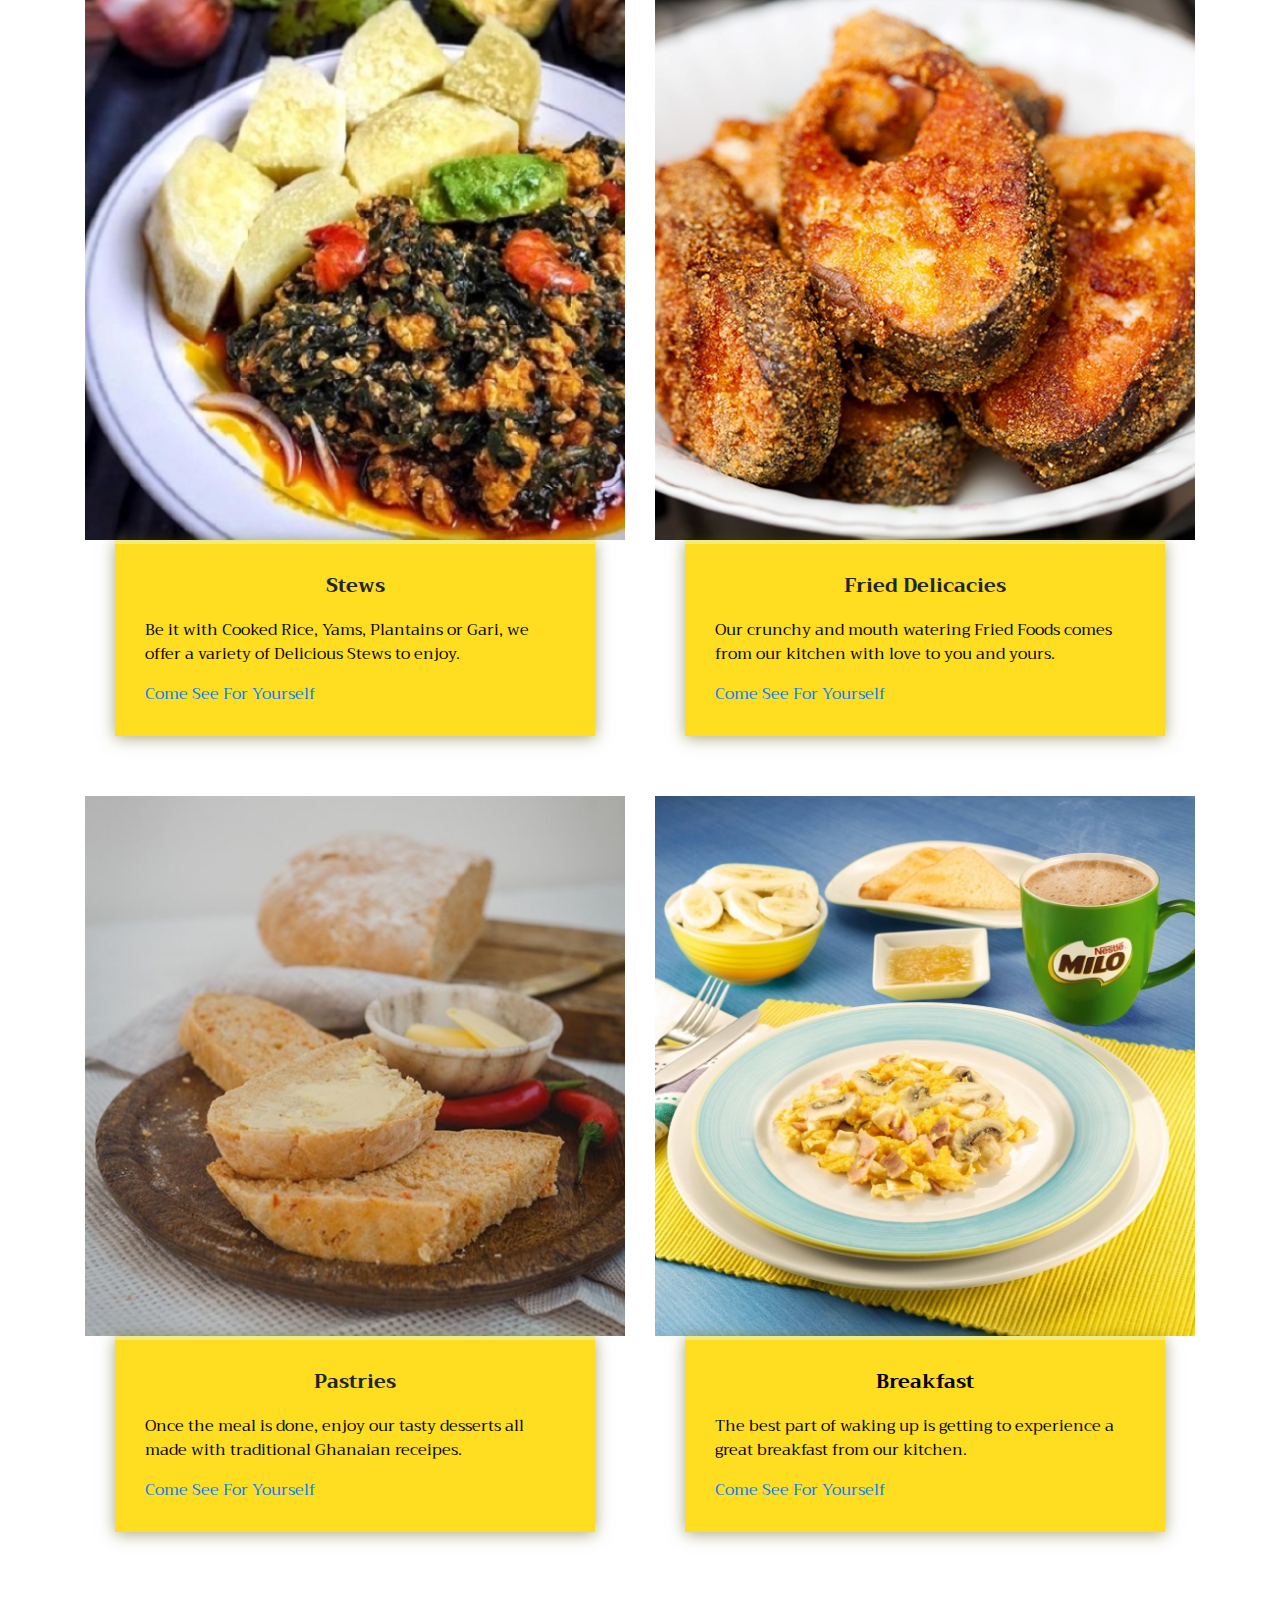
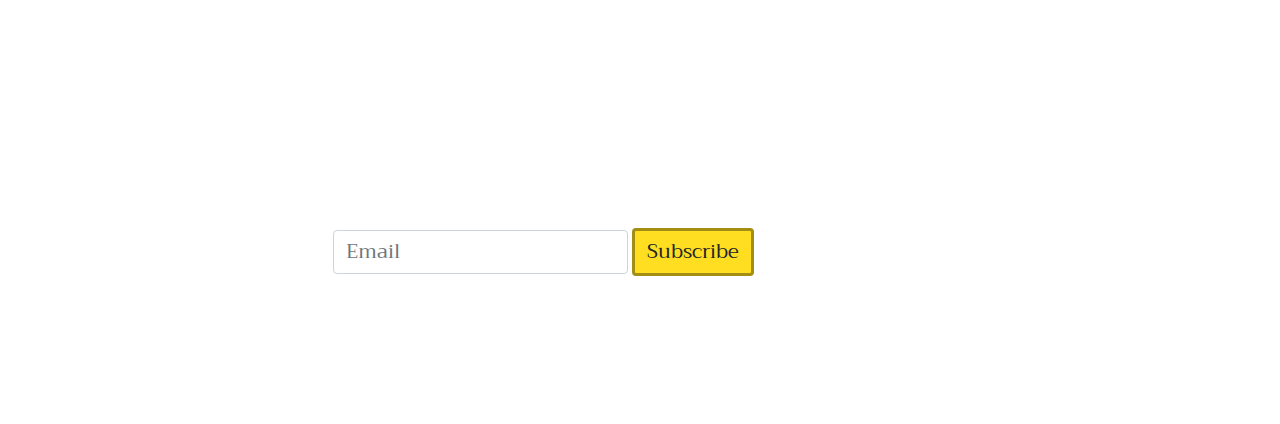
==== commit 5f0add97: "menu changes" ====
--- a/index.html
+++ b/index.html
@@ -25,7 +25,7 @@
                             +1 123 456 7890
                         </a>
                         <a href="#"><i class="fas fa-paper-plane mr-1"></i>
-                        email@email.com
+                        ebodiner@email.com
                         </a>
                     </p>
                 </div>
@@ -53,7 +53,7 @@
     </div>
 
     <!--Nav-->
-    <nav class="navbar navbar-expand-lg main-navbar bg-color main-navbar-color" id="main-navbar">
+    <nav class="navbar navbar-expand-lg main-navbar bg-color main-navbar-color sticky-top" id="main-navbar">
         <div class="container">
             <a class="navbar-brand" href="#">Ebo's Diner <img src="https://img.icons8.com/fluent/48/000000/street-food.png"/></a>
             <div class="order-lg-last btn-group">
@@ -92,7 +92,7 @@
             </div>
             <h2 class="font-weight-bold">Experience a taste of Ghana </h2>
             <div class="actions">
-                <a href="#" class="btn-get-started bg-warning">Order Now</a>
+                <a href="menu.html" class="btn-get-started bg-warning">Order Now</a>
             </div>
         </div>
     </section>
@@ -101,7 +101,8 @@
 <section id="menu" class="menu pt-4">
     <div class="container">
         <div class="section-title">
-            <h2 class="text-center font-weight-bold">What We Offer</h2>
+            <h2 class="text-center font-weight-bold">
+                <a href="menu.html#special">What We Offer</h2></a>
             <p class="text-center">Browse our vast selections of food offered today. From our Tasty Soups, to our Jollof Rice, we ensure that you
                 taste the flavor 
             </p>
@@ -114,16 +115,15 @@
                     </div>
                     <div class="card-body">
                         <h5 class="card-title">
-                            <a href="#">Jollof and Waakye</a>
-                        </h5>
-                        <p class="card-text">
-                            We offer Jollof Rice made in special and unique ways to ensure that you feel at home. From spicy, to sweet, 
-                            to anything in between, our Jollof Rice selection will leave you wanting more. 
-                        </p>
-                        <div class="read more">
-                            <a href="#">
-                                <i class="fas fa-arrow-circle-right"></i>
-                                Come See For Yourself 
+                            Jollof and Waakye
+                        </h5>
+                        <p class="card-text">
+                            We offer Jollof Rice made in special and unique ways to ensure that you feel at home.
+                        </p>
+                        <div class="read more">
+                            <a href="#">
+                                <i class="fas fa-arrow-circle-right"></i>
+                                <a href="menu.html#rice">Come See For Yourself</a> 
                             </a>
                         </div>
                     </div>
@@ -138,16 +138,15 @@
                     </div>
                     <div class="card-body">
                         <h5 class="card-title">
-                            <a href="#">Soups</a>
-                        </h5>
-                        <p class="card-text">
-                            We offer Jollof Rice made in special and unique ways to ensure that you feel at home. From spicy, to sweet, 
-                            to anything in between, our Jollof Rice selection will leave you wanting more. 
-                        </p>
-                        <div class="read more">
-                            <a href="#">
-                                <i class="fas fa-arrow-circle-right"></i>
-                                Come See For Yourself 
+                            Soups
+                        </h5>
+                        <p class="card-text">
+                            Banku with Okra Soup is a once in a lifetime meal that every human being must experience at least once. 
+                        </p>
+                        <div class="read more">
+                            <a href="#">
+                                <i class="fas fa-arrow-circle-right"></i>
+                                <a href="menu.html#soups">Come See For Yourself</a> 
                             </a>
                         </div>
                     </div>
@@ -162,16 +161,15 @@
                     </div>
                     <div class="card-body">
                         <h5 class="card-title">
-                            <a href="#">Stews</a>
-                        </h5>
-                        <p class="card-text">
-                            We offer Jollof Rice made in special and unique ways to ensure that you feel at home. From spicy, to sweet, 
-                            to anything in between, our Jollof Rice selection will leave you wanting more. 
-                        </p>
-                        <div class="read more">
-                            <a href="#">
-                                <i class="fas fa-arrow-circle-right"></i>
-                                Come See For Yourself 
+                            Stews
+                        </h5>
+                        <p class="card-text">
+                            Be it with Cooked Rice, Yams, Plantains or Gari, we offer a variety of Delicious Stews to enjoy. 
+                        </p>
+                        <div class="read more">
+                            <a href="#">
+                                <i class="fas fa-arrow-circle-right"></i>
+                                <a href="menu.html#stew">Come See For Yourself</a> 
                             </a>
                         </div>
                     </div>
@@ -186,16 +184,15 @@
                     </div>
                     <div class="card-body">
                         <h5 class="card-title">
-                            <a href="#">Fried Delicacies</a>
-                        </h5>
-                        <p class="card-text">
-                            We offer Jollof Rice made in special and unique ways to ensure that you feel at home. From spicy, to sweet, 
-                            to anything in between, our Jollof Rice selection will leave you wanting more. 
-                        </p>
-                        <div class="read more">
-                            <a href="#">
-                                <i class="fas fa-arrow-circle-right"></i>
-                                Come See For Yourself 
+                            Fried Delicacies
+                        </h5>
+                        <p class="card-text">
+                            Our crunchy and mouth watering Fried Foods comes from our kitchen with love to you and yours.  
+                        </p>
+                        <div class="read more">
+                            <a href="#">
+                                <i class="fas fa-arrow-circle-right"></i>
+                                <a href="menu.html#fried">Come See For Yourself</a> 
                             </a>
                         </div>
                     </div>
@@ -210,16 +207,15 @@
                     </div>
                     <div class="card-body">
                         <h5 class="card-title">
-                            <a href="#">Pastries</a>
-                        </h5>
-                        <p class="card-text">
-                            We offer Jollof Rice made in special and unique ways to ensure that you feel at home. From spicy, to sweet, 
-                            to anything in between, our Jollof Rice selection will leave you wanting more. 
-                        </p>
-                        <div class="read more">
-                            <a href="#">
-                                <i class="fas fa-arrow-circle-right"></i>
-                                Come See For Yourself 
+                            Pastries
+                        </h5>
+                        <p class="card-text">
+                            Once the meal is done, enjoy our tasty desserts all made with traditional Ghanaian receipes. 
+                        </p>
+                        <div class="read more">
+                            <a href="#">
+                                <i class="fas fa-arrow-circle-right"></i>
+                                <a href="menu.html#pastries">Come See For Yourself</a> 
                             </a>
                         </div>
                     </div>
@@ -234,11 +230,10 @@
                     </div>
                     <div class="card-body">
                         <h5 class="card-title">
-                            <a href="#">Breakfast</a>
-                        </h5>
-                        <p class="card-text">
-                            We offer Jollof Rice made in special and unique ways to ensure that you feel at home. From spicy, to sweet, 
-                            to anything in between, our Jollof Rice selection will leave you wanting more. 
+                            <a href="menu.html#special">Breakfast</a>
+                        </h5>
+                        <p class="card-text">
+                            The best part of waking up is getting to experience a great breakfast from our kitchen. 
                         </p>
                         <div class="read more">
                             <a href="#">
--- a/styles.css
+++ b/styles.css
@@ -93,7 +93,7 @@
 #hero {
     display: table;
     width: 100%;
-    height: 75vh;
+    height: 65vh;
     background: url(./images/background6.jpg);
     background-size: cover;
 }
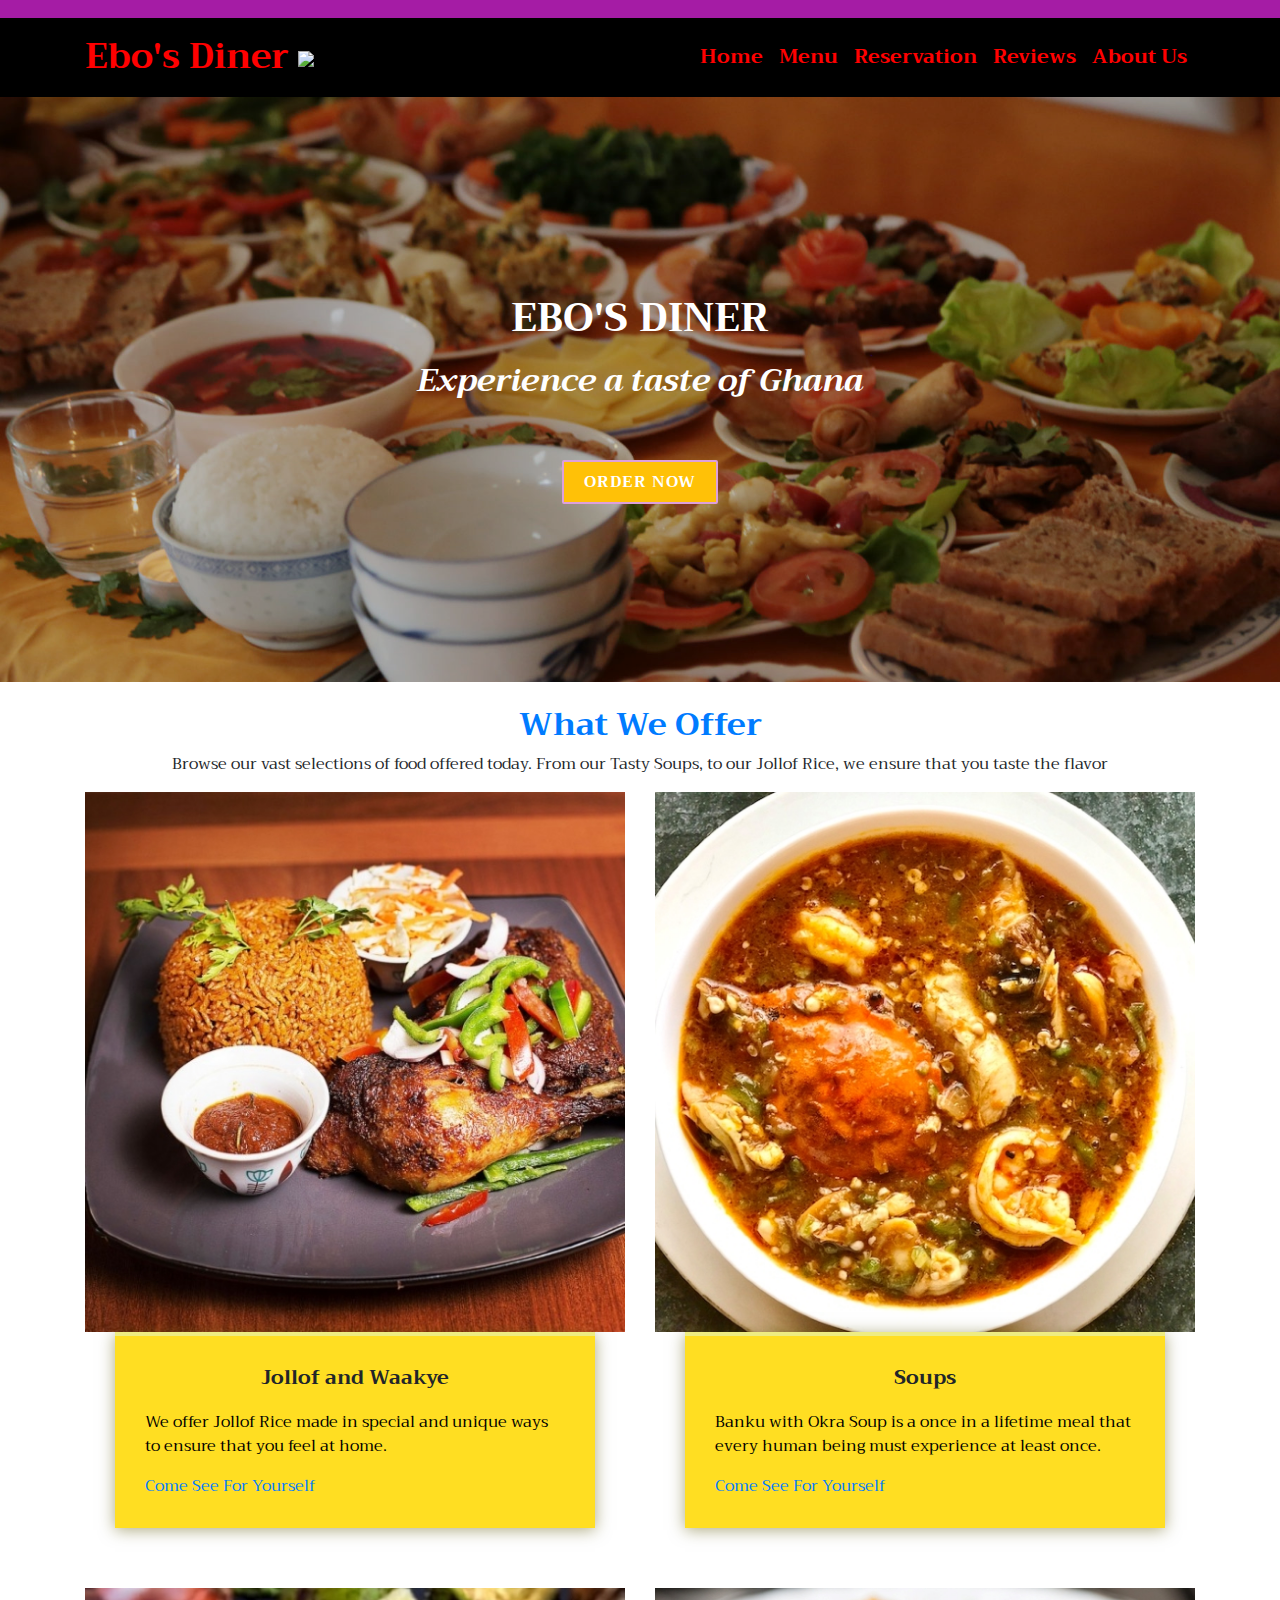
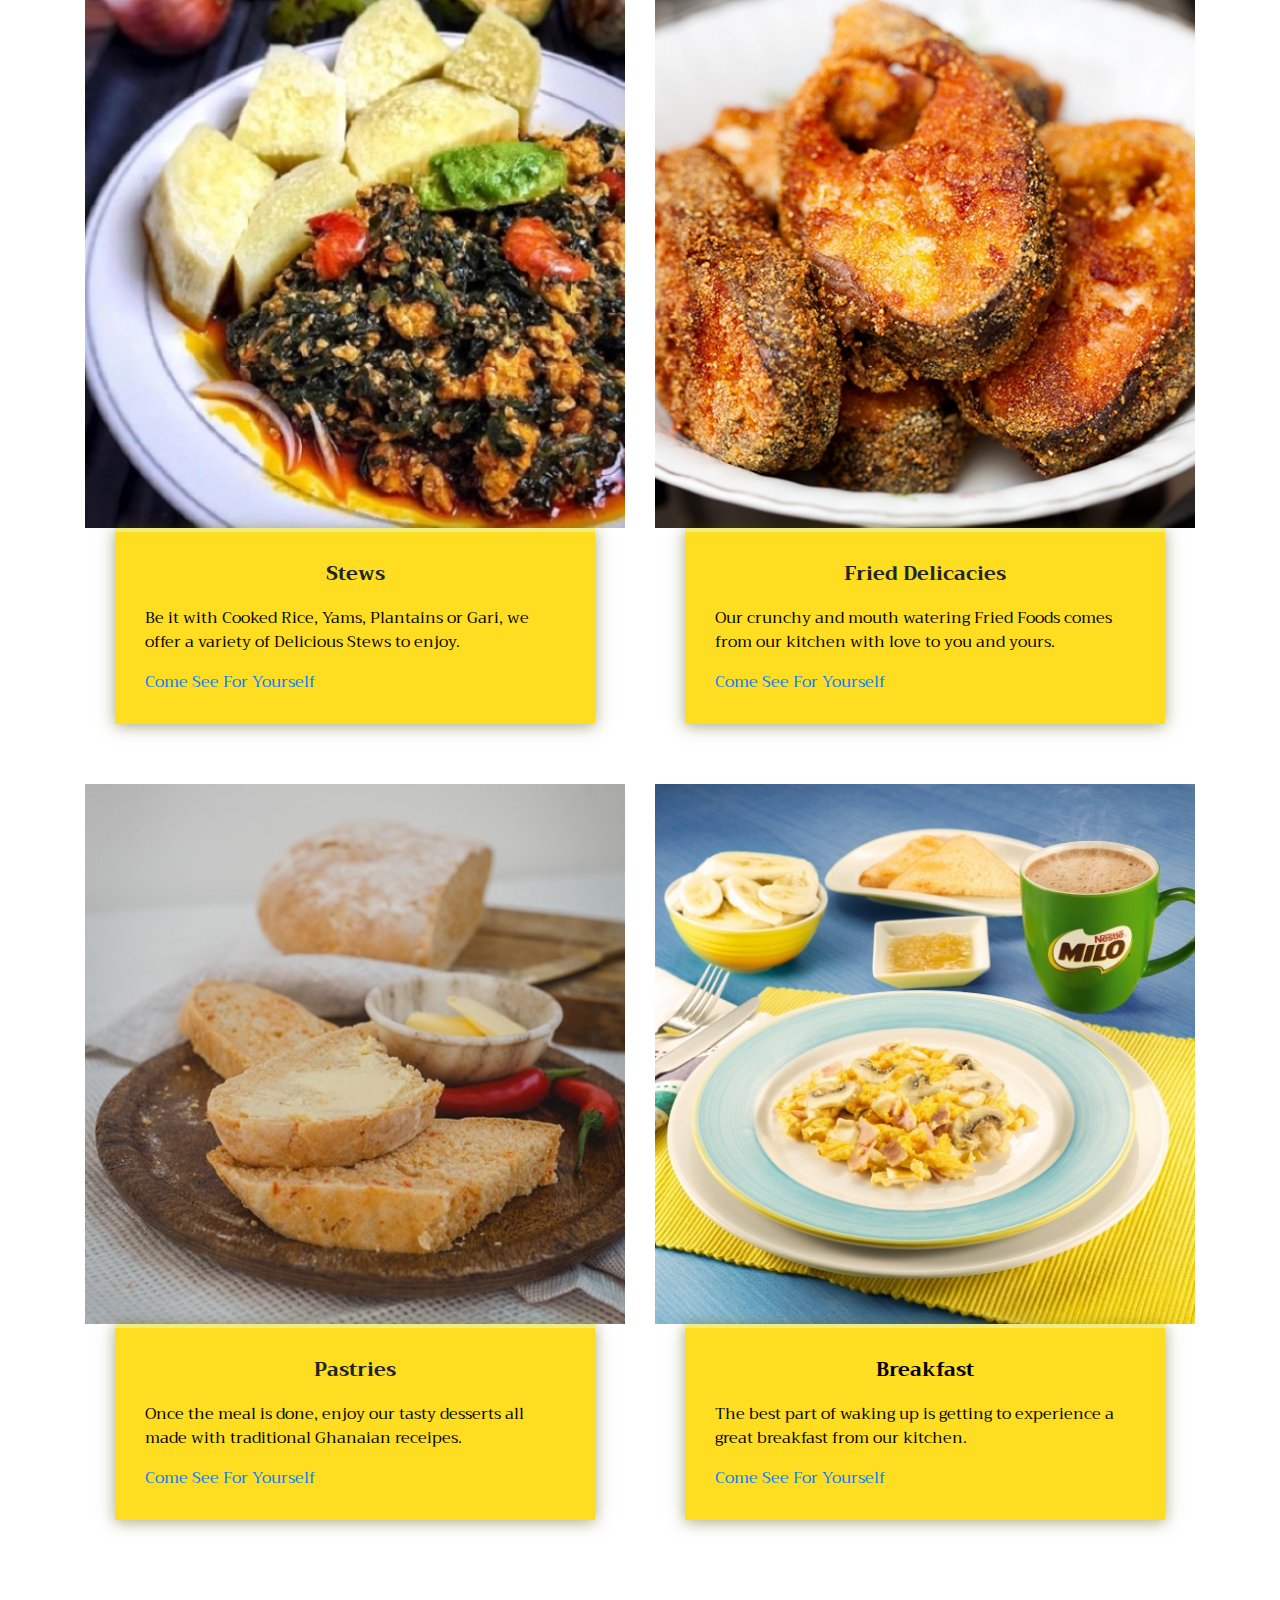
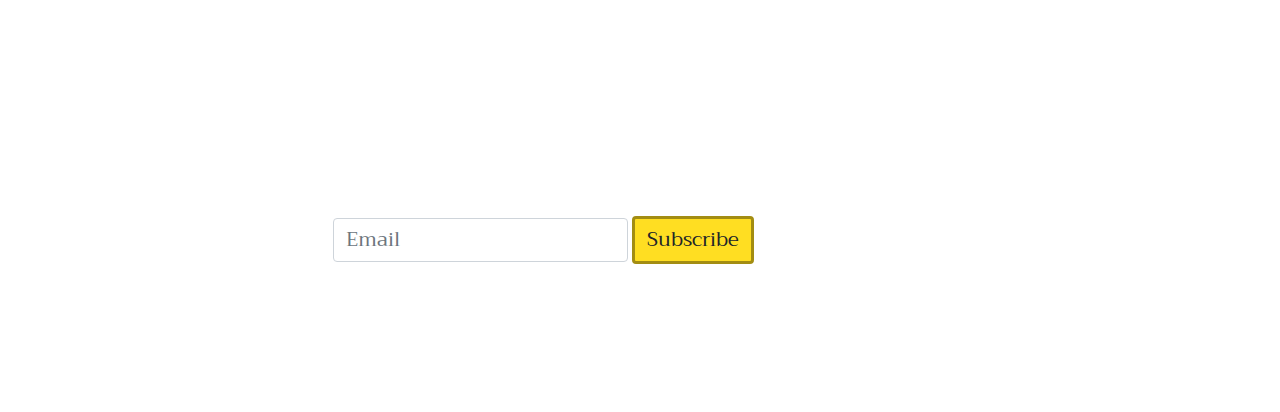
==== commit 7f32b62b: "top nav changes" ====
--- a/index.html
+++ b/index.html
@@ -20,32 +20,16 @@
             <div class="row">
                 <div class="col-md-6 d-flex align-items-center">
                     <p class="mb-0 phone pl-md-2">
-                        <a href="#" class="mr-2">
-                            <i class="fas fa-phone mr-1"></i>
-                            +1 123 456 7890
-                        </a>
-                        <a href="#"><i class="fas fa-paper-plane mr-1"></i>
-                        ebodiner@email.com
-                        </a>
+                        <a href="#" class="mr-3">
+                        </a> 
                     </p>
                 </div>
                 <div class="col-md-6 d-flex justify-content-md-end">
                     <div class="social-icon mr-4">
                         <p class="mb-0 d-flex">
-                            <a href="#" class="d-flex align-items-center justify-content-center">
-                                <i class="fab fa-facebook"></i>
-                            </a>
-                            <a href="#" class="d-flex align-items-center justify-content-center">
-                                <i class="fab fa-twitter"></i>
-                            </a>
-                            <a href="#" class="d-flex align-items-center justify-content-center">
-                                <i class="fab fa-instagram"></i>
-                            </a>
                         </p>
                     </div>
                     <div class="reg">
-                        <a href="#" class="mr-2 mb-0">Sign Up</a>
-                        <a href="">Sign In</a>
                     </div>
                 </div>
             </div>
@@ -55,7 +39,7 @@
     <!--Nav-->
     <nav class="navbar navbar-expand-lg main-navbar bg-color main-navbar-color sticky-top" id="main-navbar">
         <div class="container">
-            <a class="navbar-brand" href="#">Ebo's Diner <img src="https://img.icons8.com/fluent/48/000000/street-food.png"/></a>
+            <a class="navbar-brand" href="index.html">Ebo's Diner <img src="https://img.icons8.com/fluent/48/000000/street-food.png"/></a>
             <div class="order-lg-last btn-group">
                 <i class="fas fa-shopping-bag fa-2x"></i>
             </div>
@@ -236,7 +220,7 @@
                             The best part of waking up is getting to experience a great breakfast from our kitchen. 
                         </p>
                         <div class="read more">
-                            <a href="#">
+                            <a href="menu.html#special">
                                 <i class="fas fa-arrow-circle-right"></i>
                                 Come See For Yourself 
                             </a>
--- a/styles.css
+++ b/styles.css
@@ -7,6 +7,7 @@
     position: relative;
     z-index: 0;
     width: 100%;
+    height: 2vh;
     background: rgb(165, 28, 165);
 }
 
